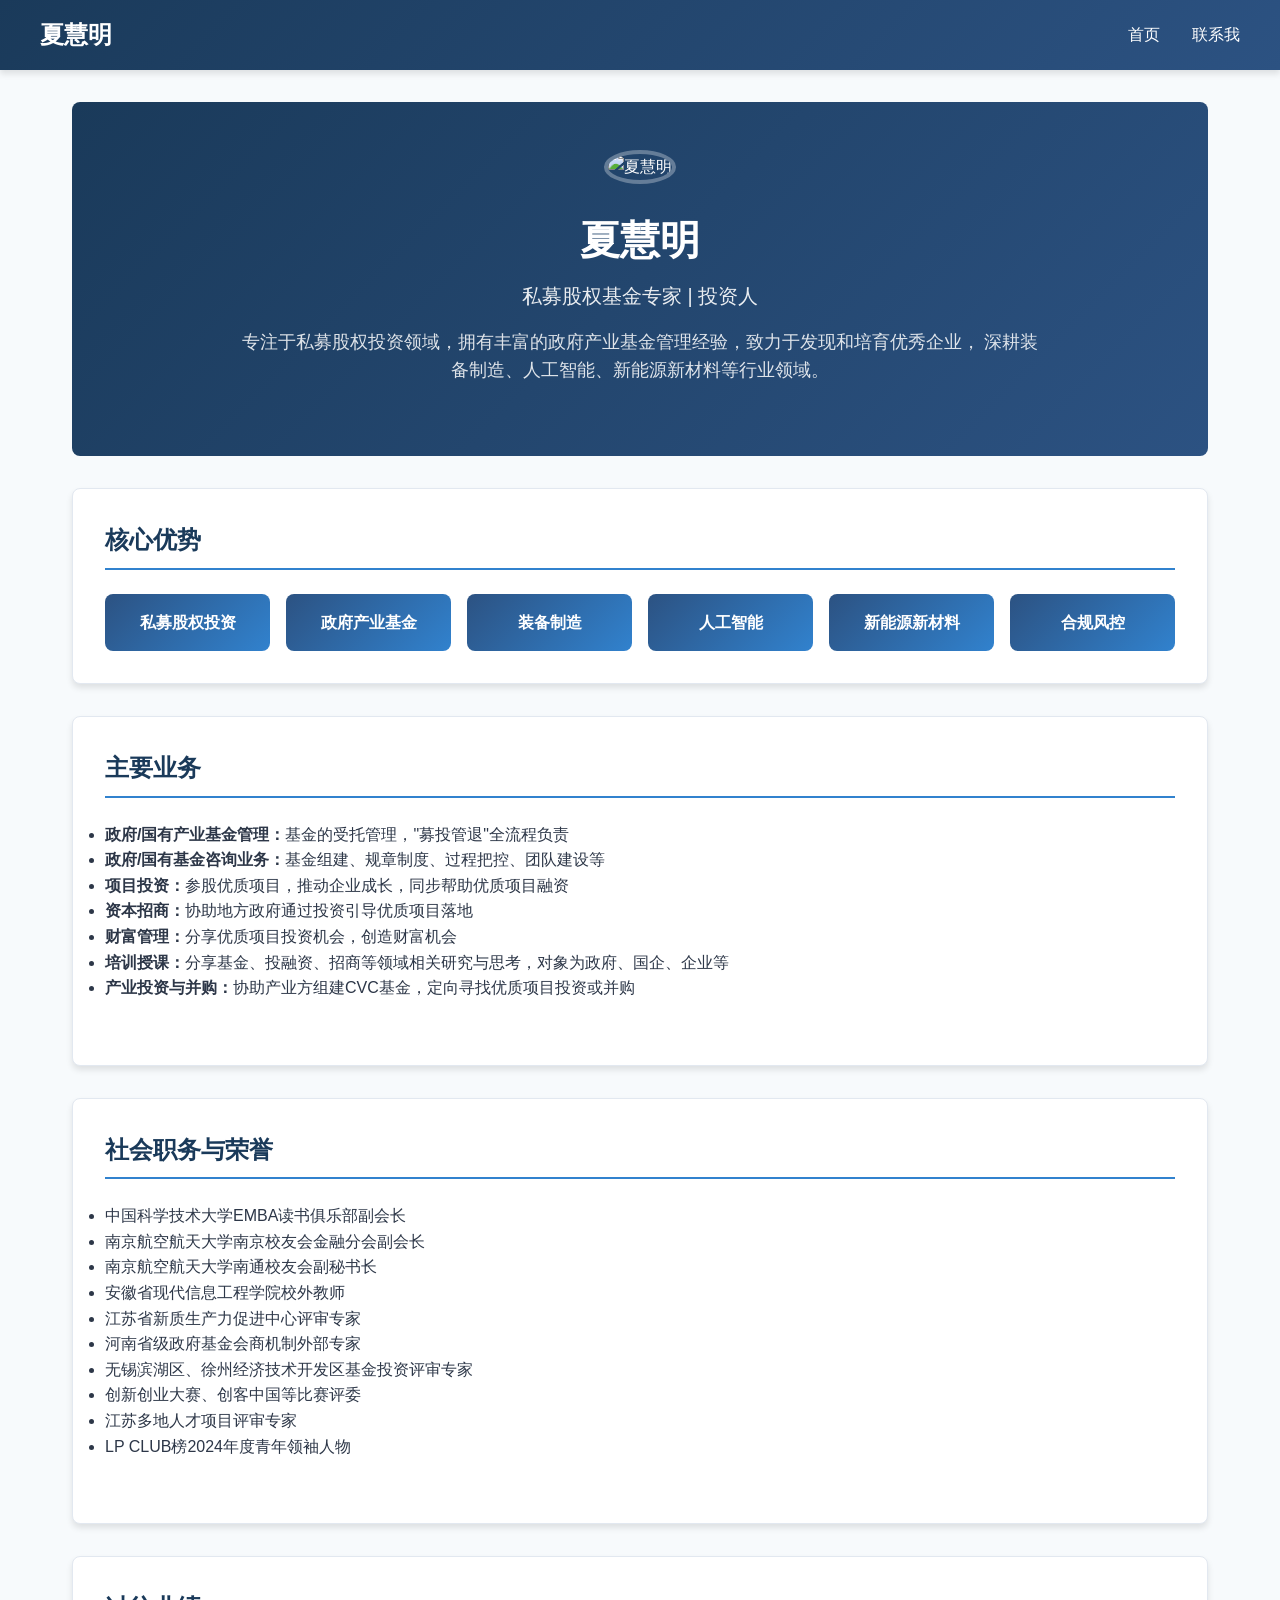
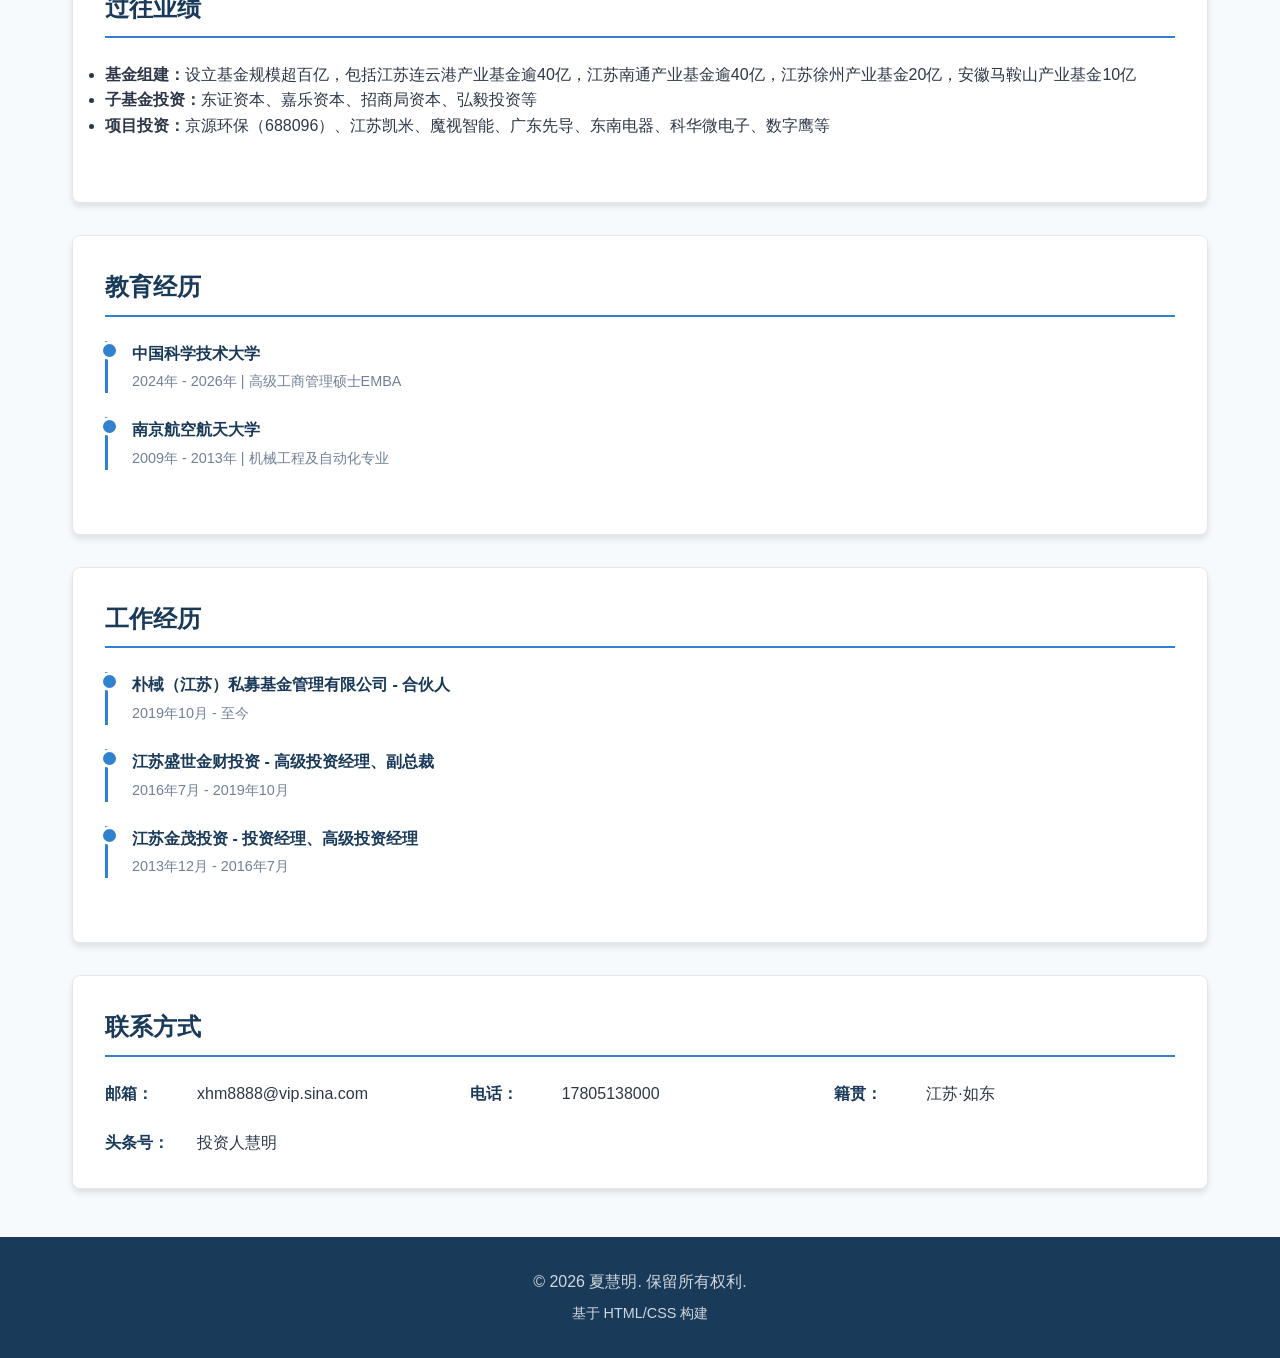
==== index.html @ 33ef111d "Add hometown to contact information" ====
<!DOCTYPE html>
<html lang="zh-CN">
<head>
    <meta charset="UTF-8">
    <meta name="viewport" content="width=device-width, initial-scale=1.0">
    <title>夏慧明 - 个人主页</title>
    <link rel="stylesheet" href="css/style.css">
</head>
<body>
    <header>
        <nav>
            <div class="logo">夏慧明</div>
            <ul>
                <li><a href="index.html">首页</a></li>
                <li><a href="#contact">联系我</a></li>
            </ul>
        </nav>
    </header>

    <main>
        <!-- 个人简介 -->
        <section class="hero">
            <img src="images/avatar.jpg" alt="夏慧明" style="width: 150px; height: 150px; border-radius: 50%; object-fit: cover; border: 4px solid rgba(255,255,255,0.3); margin-bottom: 1.5rem;">
            <h1>夏慧明</h1>
            <p class="title">私募股权基金专家 | 投资人</p>
            <p class="intro">
                专注于私募股权投资领域，拥有丰富的政府产业基金管理经验，致力于发现和培育优秀企业，
                深耕装备制造、人工智能、新能源新材料等行业领域。
            </p>
        </section>

        <!-- 核心优势 -->
        <div class="card">
            <h2>核心优势</h2>
            <div class="expertise">
                <div class="expertise-item">私募股权投资</div>
                <div class="expertise-item">政府产业基金</div>
                <div class="expertise-item">装备制造</div>
                <div class="expertise-item">人工智能</div>
                <div class="expertise-item">新能源新材料</div>
                <div class="expertise-item">合规风控</div>
            </div>
        </div>

        <!-- 主要业务 -->
        <div class="card">
            <h2>主要业务</h2>
            <div class="resume-section">
                <ul>
                    <li><strong>政府/国有产业基金管理：</strong>基金的受托管理，"募投管退"全流程负责</li>
                    <li><strong>政府/国有基金咨询业务：</strong>基金组建、规章制度、过程把控、团队建设等</li>
                    <li><strong>项目投资：</strong>参股优质项目，推动企业成长，同步帮助优质项目融资</li>
                    <li><strong>资本招商：</strong>协助地方政府通过投资引导优质项目落地</li>
                    <li><strong>财富管理：</strong>分享优质项目投资机会，创造财富机会</li>
                    <li><strong>培训授课：</strong>分享基金、投融资、招商等领域相关研究与思考，对象为政府、国企、企业等</li>
                    <li><strong>产业投资与并购：</strong>协助产业方组建CVC基金，定向寻找优质项目投资或并购</li>
                </ul>
            </div>
        </div>

        <!-- 社会职务与荣誉 -->
        <div class="card">
            <h2>社会职务与荣誉</h2>
            <div class="resume-section">
                <ul>
                    <li>中国科学技术大学EMBA读书俱乐部副会长</li>
                    <li>南京航空航天大学南京校友会金融分会副会长</li>
                    <li>南京航空航天大学南通校友会副秘书长</li>
                    <li>安徽省现代信息工程学院校外教师</li>
                    <li>江苏省新质生产力促进中心评审专家</li>
                    <li>河南省级政府基金会商机制外部专家</li>
                    <li>无锡滨湖区、徐州经济技术开发区基金投资评审专家</li>
                    <li>创新创业大赛、创客中国等比赛评委</li>
                    <li>江苏多地人才项目评审专家</li>
                    <li>LP CLUB榜2024年度青年领袖人物</li>
                </ul>
            </div>
        </div>

        <!-- 过往业绩 -->
        <div class="card">
            <h2>过往业绩</h2>
            <div class="resume-section">
                <ul>
                    <li><strong>基金组建：</strong>设立基金规模超百亿，包括江苏连云港产业基金逾40亿，江苏南通产业基金逾40亿，江苏徐州产业基金20亿，安徽马鞍山产业基金10亿</li>
                    <li><strong>子基金投资：</strong>东证资本、嘉乐资本、招商局资本、弘毅投资等</li>
                    <li><strong>项目投资：</strong>京源环保（688096）、江苏凯米、魔视智能、广东先导、东南电器、科华微电子、数字鹰等</li>
                </ul>
            </div>
        </div>

        <!-- 教育经历 -->
        <div class="card">
            <h2>教育经历</h2>
            <div class="resume-section">
                <div class="timeline-item">
                    <h4>中国科学技术大学</h4>
                    <p class="time">2024年 - 2026年 | 高级工商管理硕士EMBA</p>
                </div>
                <div class="timeline-item">
                    <h4>南京航空航天大学</h4>
                    <p class="time">2009年 - 2013年 | 机械工程及自动化专业</p>
                </div>
            </div>
        </div>

        <!-- 工作经历 -->
        <div class="card">
            <h2>工作经历</h2>
            <div class="resume-section">
                <div class="timeline-item">
                    <h4>朴棫（江苏）私募基金管理有限公司 - 合伙人</h4>
                    <p class="time">2019年10月 - 至今</p>
                </div>
                <div class="timeline-item">
                    <h4>江苏盛世金财投资 - 高级投资经理、副总裁</h4>
                    <p class="time">2016年7月 - 2019年10月</p>
                </div>
                <div class="timeline-item">
                    <h4>江苏金茂投资 - 投资经理、高级投资经理</h4>
                    <p class="time">2013年12月 - 2016年7月</p>
                </div>
            </div>
        </div>

        <!-- 联系方式 -->
        <div class="card" id="contact">
            <h2>联系方式</h2>
            <div class="contact-info">
                <div class="contact-item">
                    <strong>邮箱：</strong>
                    <span>xhm8888@vip.sina.com</span>
                </div>
                <div class="contact-item">
                    <strong>电话：</strong>
                    <span>17805138000</span>
                </div>
                <div class="contact-item">
                    <strong>籍贯：</strong>
                    <span>江苏·如东</span>
                </div>
                <div class="contact-item">
                    <strong>头条号：</strong>
                    <span>投资人慧明</span>
                </div>
            </div>
        </div>
    </main>

    <footer>
        <p>© 2026 夏慧明. 保留所有权利.</p>
        <p style="font-size: 0.9rem; margin-top: 0.5rem;">基于 HTML/CSS 构建</p>
    </footer>
</body>
</html>
---- css/style.css ----
/* 商务科技风格样式 */

:root {
    --primary-color: #1a3a5a; /* 深蓝色 - 商务感 */
    --secondary-color: #2c5282; /* 中蓝色 */
    --accent-color: #3182ce; /* 亮蓝色 - 科技感 */
    --bg-color: #f7fafc; /* 浅灰背景 */
    --white: #ffffff;
    --text-dark: #2d3748;
    --text-light: #718096;
    --border-color: #e2e8f0;
    --shadow: 0 4px 6px rgba(0, 0, 0, 0.1);
}

* {
    margin: 0;
    padding: 0;
    box-sizing: border-box;
}

body {
    font-family: -apple-system, BlinkMacSystemFont, 'Segoe UI', Roboto, 'Helvetica Neue', Arial, sans-serif;
    line-height: 1.6;
    color: var(--text-dark);
    background-color: var(--bg-color);
}

a {
    color: var(--accent-color);
    text-decoration: none;
    transition: color 0.3s;
}

a:hover {
    color: var(--primary-color);
}

/* 导航栏 */
header {
    background: linear-gradient(135deg, var(--primary-color), var(--secondary-color));
    color: var(--white);
    padding: 1rem 2rem;
    position: sticky;
    top: 0;
    z-index: 1000;
    box-shadow: var(--shadow);
}

nav {
    max-width: 1200px;
    margin: 0 auto;
    display: flex;
    justify-content: space-between;
    align-items: center;
}

.logo {
    font-size: 1.5rem;
    font-weight: bold;
}

nav ul {
    display: flex;
    list-style: none;
    gap: 2rem;
}

nav a {
    color: var(--white);
    font-weight: 500;
}

nav a:hover {
    color: #e2e8f0;
}

/* 主内容区域 */
main {
    max-width: 1200px;
    margin: 2rem auto;
    padding: 0 2rem;
}

/* 卡片样式 */
.card {
    background: var(--white);
    border-radius: 8px;
    padding: 2rem;
    margin-bottom: 2rem;
    box-shadow: var(--shadow);
    border: 1px solid var(--border-color);
}

.card h2 {
    color: var(--primary-color);
    margin-bottom: 1.5rem;
    padding-bottom: 0.5rem;
    border-bottom: 2px solid var(--accent-color);
}

/* 首页个人简介 */
.hero {
    text-align: center;
    padding: 3rem 2rem;
    background: linear-gradient(135deg, var(--primary-color), var(--secondary-color));
    color: var(--white);
    border-radius: 8px;
    margin-bottom: 2rem;
}

.hero h1 {
    font-size: 2.5rem;
    margin-bottom: 0.5rem;
}

.hero .title {
    font-size: 1.25rem;
    margin-bottom: 1rem;
    opacity: 0.9;
}

.hero .intro {
    font-size: 1.1rem;
    max-width: 800px;
    margin: 0 auto 1.5rem;
    opacity: 0.85;
}

/* 快速导航 */
.quick-nav {
    display: grid;
    grid-template-columns: repeat(auto-fit, minmax(200px, 1fr));
    gap: 1rem;
    margin-bottom: 2rem;
}

.quick-nav a {
    background: var(--white);
    padding: 1.5rem;
    text-align: center;
    border-radius: 8px;
    font-weight: bold;
    color: var(--primary-color);
    box-shadow: var(--shadow);
    transition: transform 0.3s, box-shadow 0.3s;
}

.quick-nav a:hover {
    transform: translateY(-2px);
    box-shadow: 0 6px 12px rgba(0, 0, 0, 0.15);
}

/* 简历部分 */
.resume-section {
    margin-bottom: 2rem;
}

.resume-section h3 {
    color: var(--secondary-color);
    margin-bottom: 1rem;
    font-size: 1.3rem;
}

.timeline-item {
    padding-left: 1.5rem;
    border-left: 3px solid var(--accent-color);
    margin-bottom: 1.5rem;
    position: relative;
}

.timeline-item::before {
    content: '';
    position: absolute;
    left: -8px;
    top: 0;
    width: 13px;
    height: 13px;
    background: var(--accent-color);
    border-radius: 50%;
    border: 3px solid var(--white);
}

.timeline-item h4 {
    color: var(--primary-color);
    margin-bottom: 0.25rem;
}

.timeline-item .time {
    color: var(--text-light);
    font-size: 0.9rem;
    margin-bottom: 0.5rem;
}

/* 擅长领域 */
.expertise {
    display: grid;
    grid-template-columns: repeat(auto-fit, minmax(150px, 1fr));
    gap: 1rem;
}

.expertise-item {
    background: linear-gradient(135deg, var(--secondary-color), var(--accent-color));
    color: var(--white);
    padding: 1rem;
    text-align: center;
    border-radius: 8px;
    font-weight: bold;
}

/* 联系方式 */
.contact-info {
    display: grid;
    grid-template-columns: repeat(auto-fit, minmax(250px, 1fr));
    gap: 1.5rem;
}

.contact-item {
    display: flex;
    align-items: center;
    gap: 0.75rem;
}

.contact-item strong {
    min-width: 80px;
    color: var(--primary-color);
}

/* 文章列表 */
.article-list {
    display: flex;
    flex-direction: column;
    gap: 1.5rem;
}

.article-item {
    background: var(--white);
    border-radius: 8px;
    padding: 1.5rem;
    box-shadow: var(--shadow);
    transition: transform 0.3s;
    cursor: pointer;
}

.article-item:hover {
    transform: translateX(5px);
}

.article-item h3 {
    color: var(--primary-color);
    margin-bottom: 0.5rem;
}

.article-item .meta {
    color: var(--text-light);
    font-size: 0.9rem;
    margin-bottom: 0.75rem;
}

.article-item .excerpt {
    color: var(--text-dark);
    line-height: 1.7;
}

/* 标签 */
.tags {
    display: flex;
    gap: 0.5rem;
    flex-wrap: wrap;
    margin-top: 1rem;
}

.tag {
    background: var(--bg-color);
    color: var(--secondary-color);
    padding: 0.25rem 0.75rem;
    border-radius: 20px;
    font-size: 0.85rem;
    font-weight: 500;
}

/* 页脚 */
footer {
    background: var(--primary-color);
    color: var(--white);
    text-align: center;
    padding: 2rem;
    margin-top: 3rem;
}

footer p {
    opacity: 0.8;
}

/* 响应式设计 */
@media (max-width: 768px) {
    header {
        padding: 1rem;
    }

    nav {
        flex-direction: column;
        gap: 1rem;
    }

    nav ul {
        gap: 1rem;
        font-size: 0.9rem;
    }

    .logo {
        font-size: 1.3rem;
    }

    main {
        padding: 0 1rem;
        margin: 1rem auto;
    }

    .hero {
        padding: 2rem 1rem;
    }

    .hero h1 {
        font-size: 1.8rem;
    }

    .hero .title {
        font-size: 1.1rem;
    }

    .hero .intro {
        font-size: 1rem;
    }

    .card {
        padding: 1.5rem 1rem;
    }

    .expertise {
        grid-template-columns: repeat(2, 1fr);
    }

    .expertise-item {
        font-size: 0.9rem;
        padding: 0.75rem 0.5rem;
    }

    .contact-info {
        grid-template-columns: 1fr;
    }

    .timeline-item {
        padding-left: 1rem;
    }
}

@media (max-width: 480px) {
    .expertise {
        grid-template-columns: 1fr;
    }

    .hero h1 {
        font-size: 1.5rem;
    }

    nav ul {
        gap: 0.75rem;
        font-size: 0.85rem;
    }
}
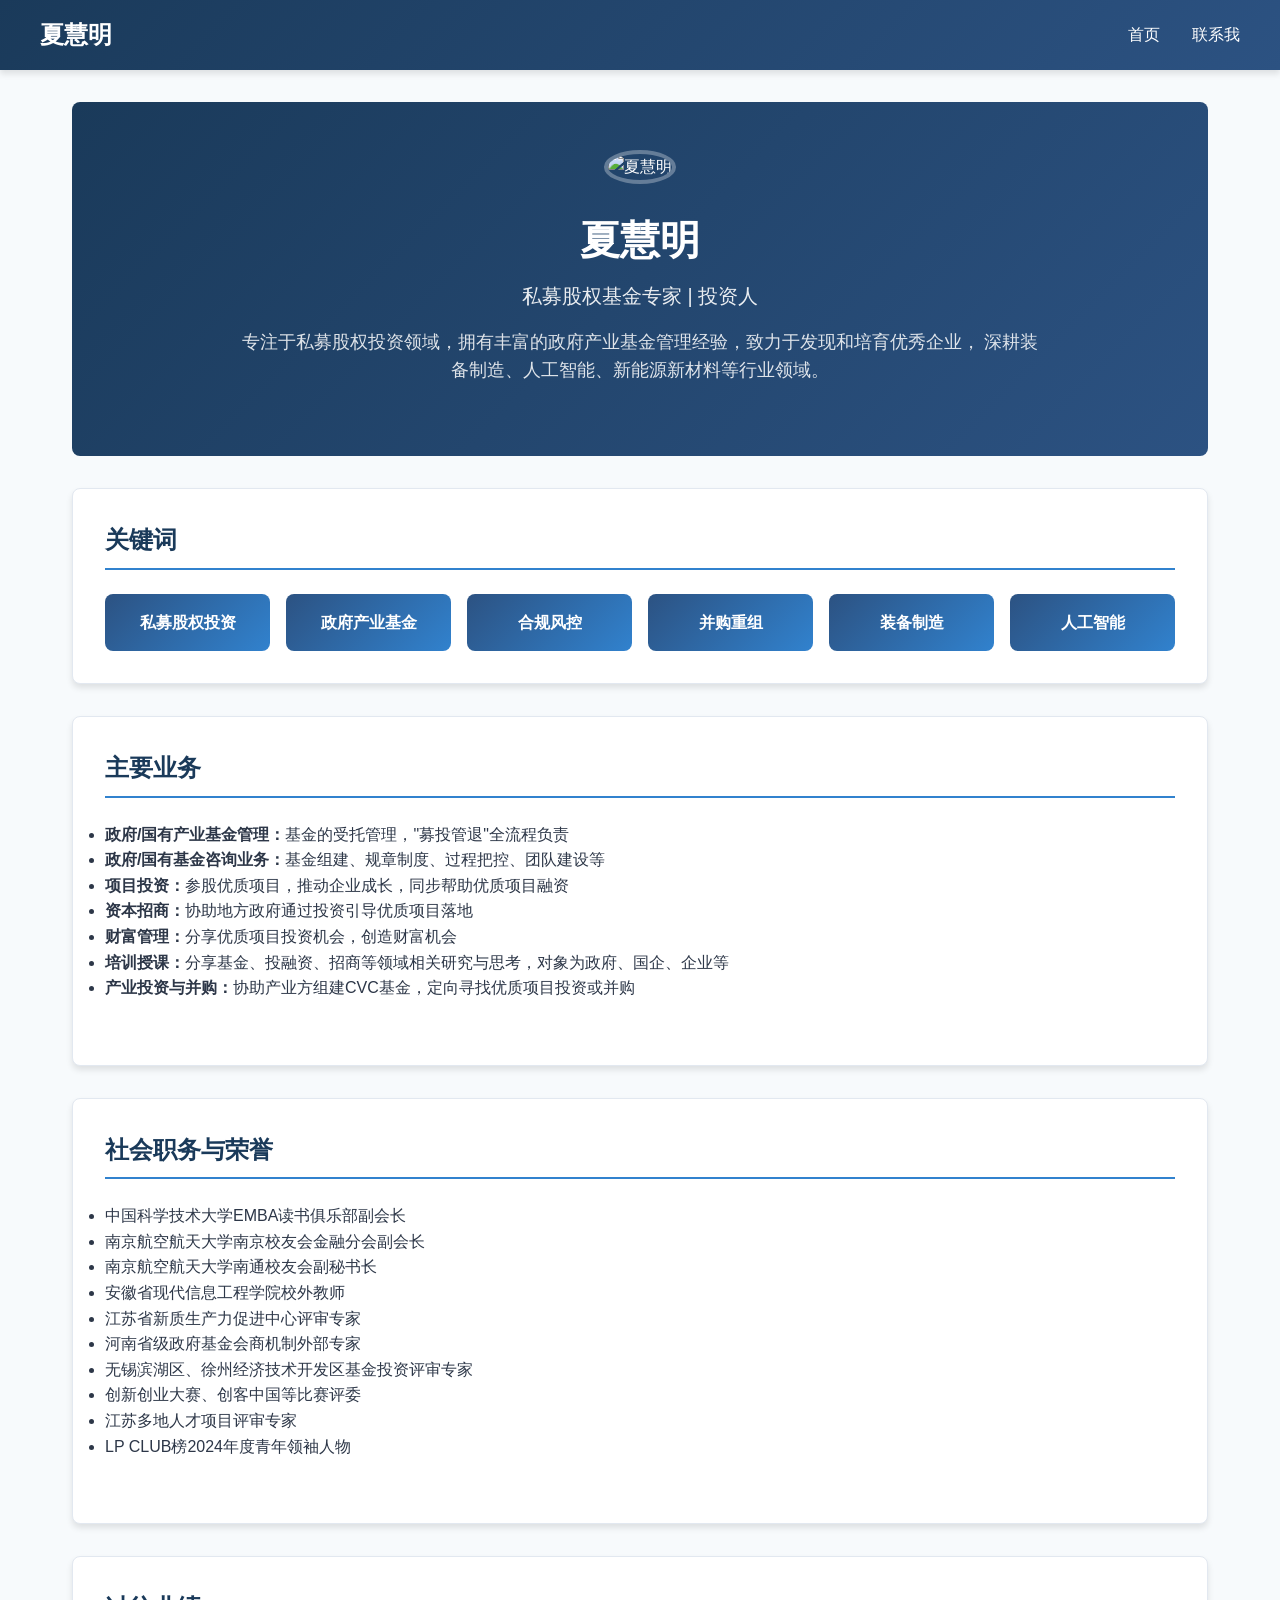
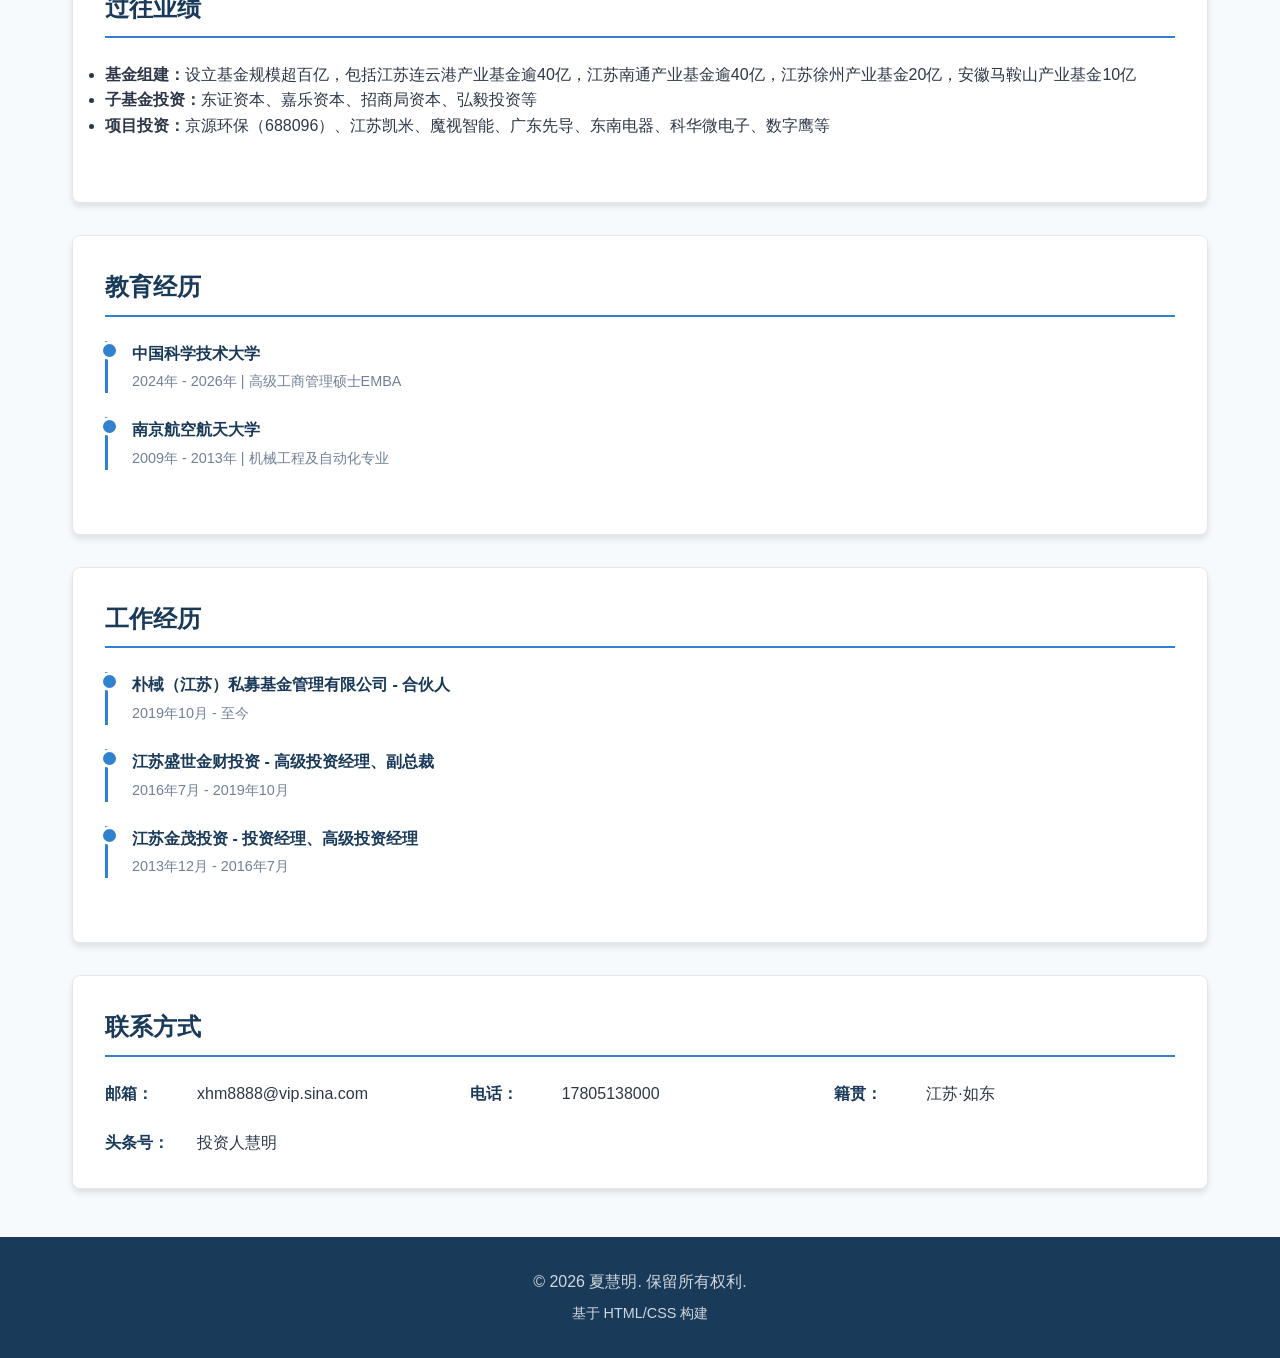
==== commit f05f3974: "Update: change core advantages to keywords, update content" ====
--- a/index.html
+++ b/index.html
@@ -29,16 +29,16 @@
             </p>
         </section>
 
-        <!-- 核心优势 -->
+        <!-- 关键词 -->
         <div class="card">
-            <h2>核心优势</h2>
+            <h2>关键词</h2>
             <div class="expertise">
                 <div class="expertise-item">私募股权投资</div>
                 <div class="expertise-item">政府产业基金</div>
+                <div class="expertise-item">合规风控</div>
+                <div class="expertise-item">并购重组</div>
                 <div class="expertise-item">装备制造</div>
                 <div class="expertise-item">人工智能</div>
-                <div class="expertise-item">新能源新材料</div>
-                <div class="expertise-item">合规风控</div>
             </div>
         </div>
 
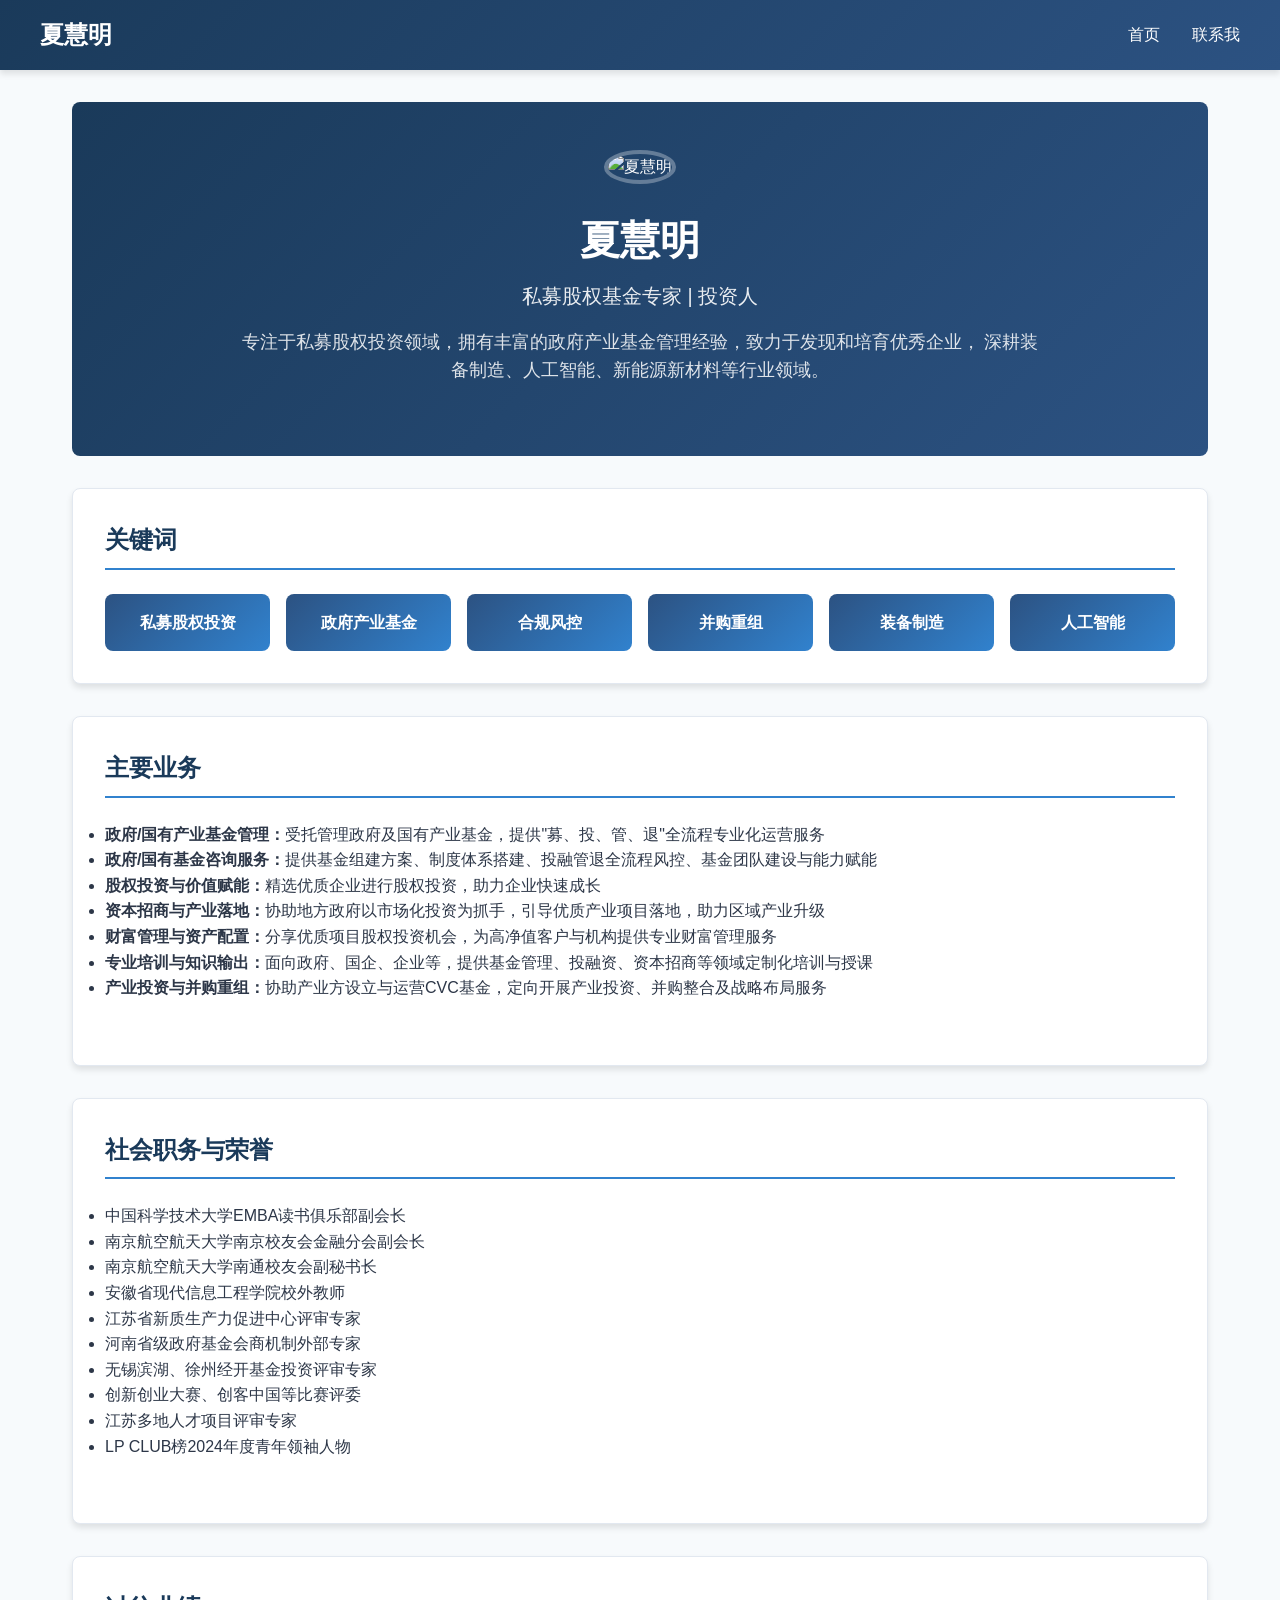
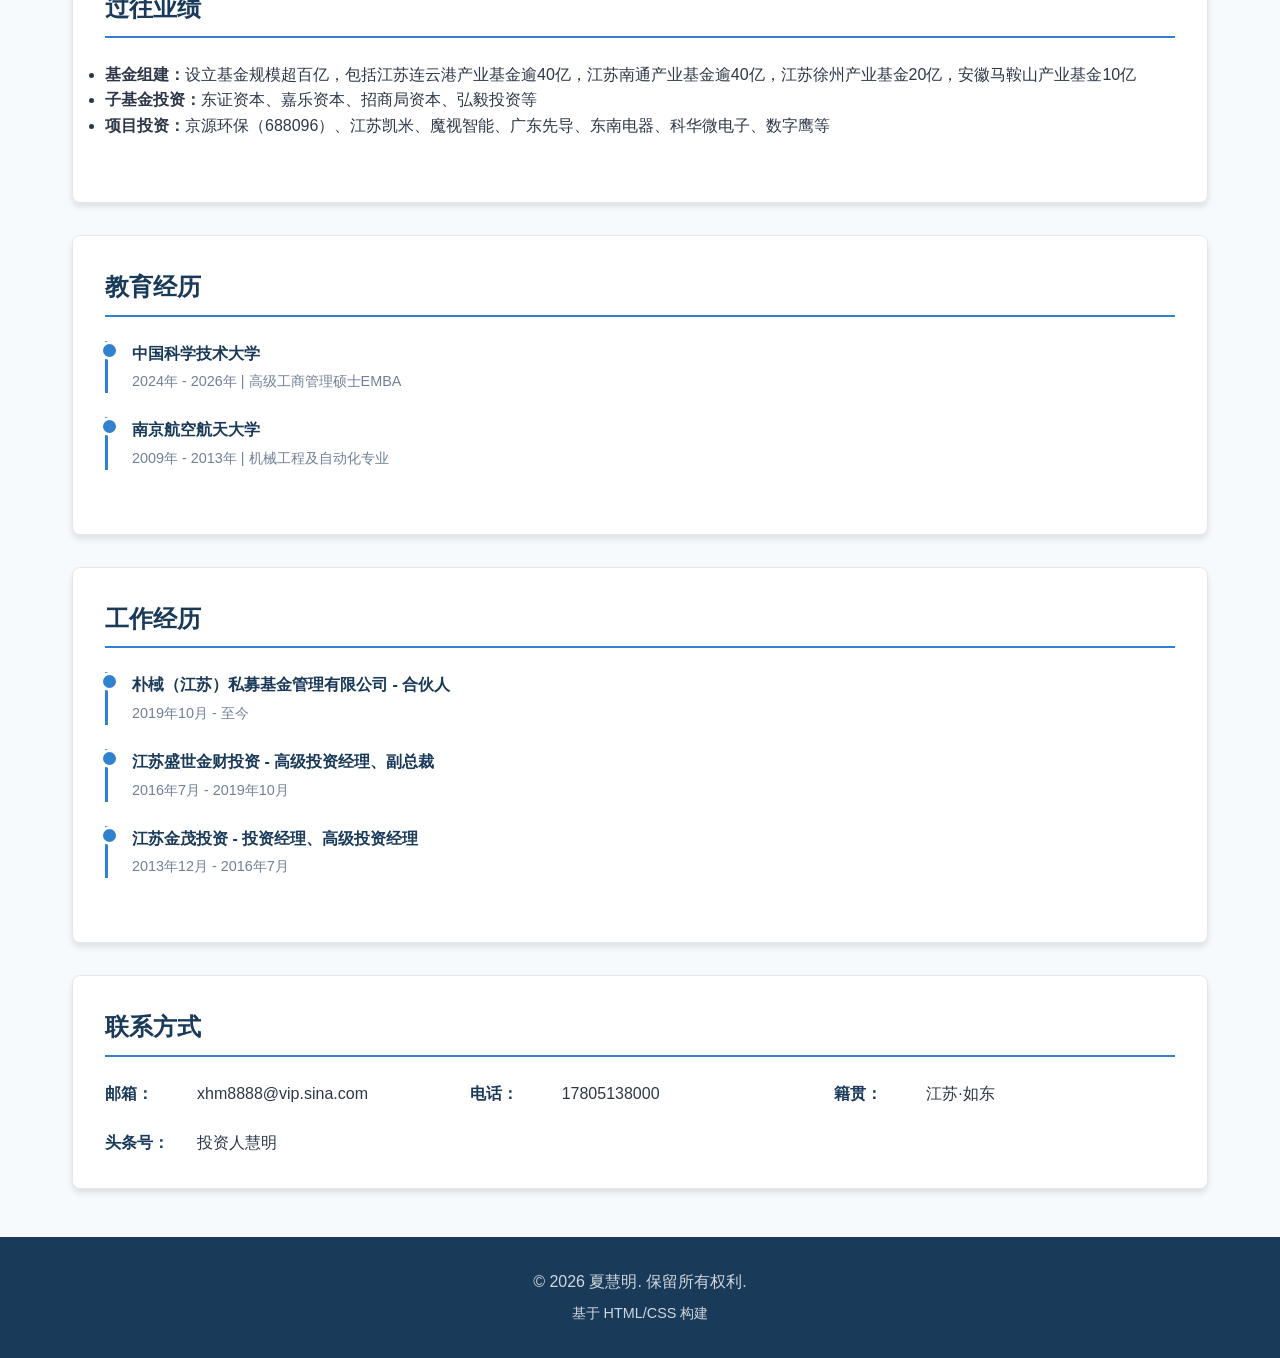
==== commit 17ad8e54: "Update business services and social titles" ====
--- a/index.html
+++ b/index.html
@@ -47,13 +47,13 @@
             <h2>主要业务</h2>
             <div class="resume-section">
                 <ul>
-                    <li><strong>政府/国有产业基金管理：</strong>基金的受托管理，"募投管退"全流程负责</li>
-                    <li><strong>政府/国有基金咨询业务：</strong>基金组建、规章制度、过程把控、团队建设等</li>
-                    <li><strong>项目投资：</strong>参股优质项目，推动企业成长，同步帮助优质项目融资</li>
-                    <li><strong>资本招商：</strong>协助地方政府通过投资引导优质项目落地</li>
-                    <li><strong>财富管理：</strong>分享优质项目投资机会，创造财富机会</li>
-                    <li><strong>培训授课：</strong>分享基金、投融资、招商等领域相关研究与思考，对象为政府、国企、企业等</li>
-                    <li><strong>产业投资与并购：</strong>协助产业方组建CVC基金，定向寻找优质项目投资或并购</li>
+                    <li><strong>政府/国有产业基金管理：</strong>受托管理政府及国有产业基金，提供"募、投、管、退"全流程专业化运营服务</li>
+                    <li><strong>政府/国有基金咨询服务：</strong>提供基金组建方案、制度体系搭建、投融管退全流程风控、基金团队建设与能力赋能</li>
+                    <li><strong>股权投资与价值赋能：</strong>精选优质企业进行股权投资，助力企业快速成长</li>
+                    <li><strong>资本招商与产业落地：</strong>协助地方政府以市场化投资为抓手，引导优质产业项目落地，助力区域产业升级</li>
+                    <li><strong>财富管理与资产配置：</strong>分享优质项目股权投资机会，为高净值客户与机构提供专业财富管理服务</li>
+                    <li><strong>专业培训与知识输出：</strong>面向政府、国企、企业等，提供基金管理、投融资、资本招商等领域定制化培训与授课</li>
+                    <li><strong>产业投资与并购重组：</strong>协助产业方设立与运营CVC基金，定向开展产业投资、并购整合及战略布局服务</li>
                 </ul>
             </div>
         </div>
@@ -69,7 +69,7 @@
                     <li>安徽省现代信息工程学院校外教师</li>
                     <li>江苏省新质生产力促进中心评审专家</li>
                     <li>河南省级政府基金会商机制外部专家</li>
-                    <li>无锡滨湖区、徐州经济技术开发区基金投资评审专家</li>
+                    <li>无锡滨湖、徐州经开基金投资评审专家</li>
                     <li>创新创业大赛、创客中国等比赛评委</li>
                     <li>江苏多地人才项目评审专家</li>
                     <li>LP CLUB榜2024年度青年领袖人物</li>
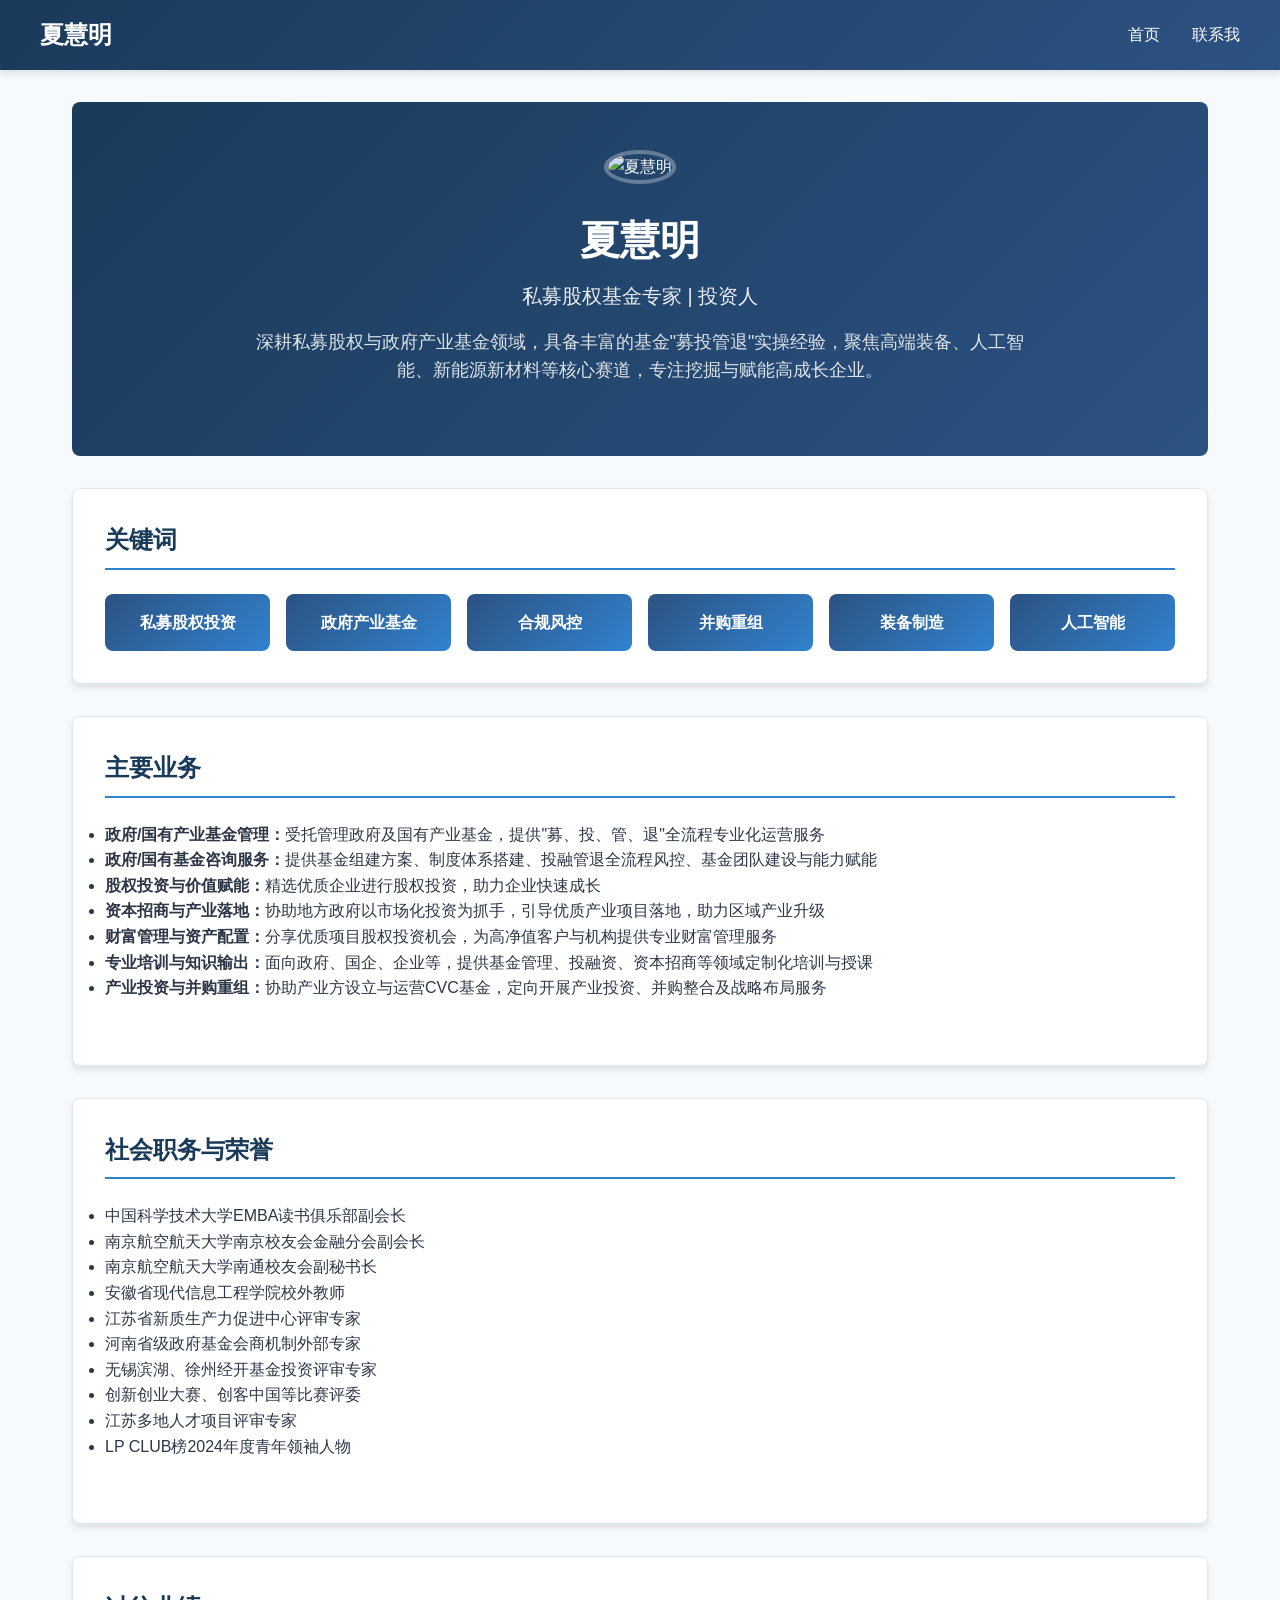
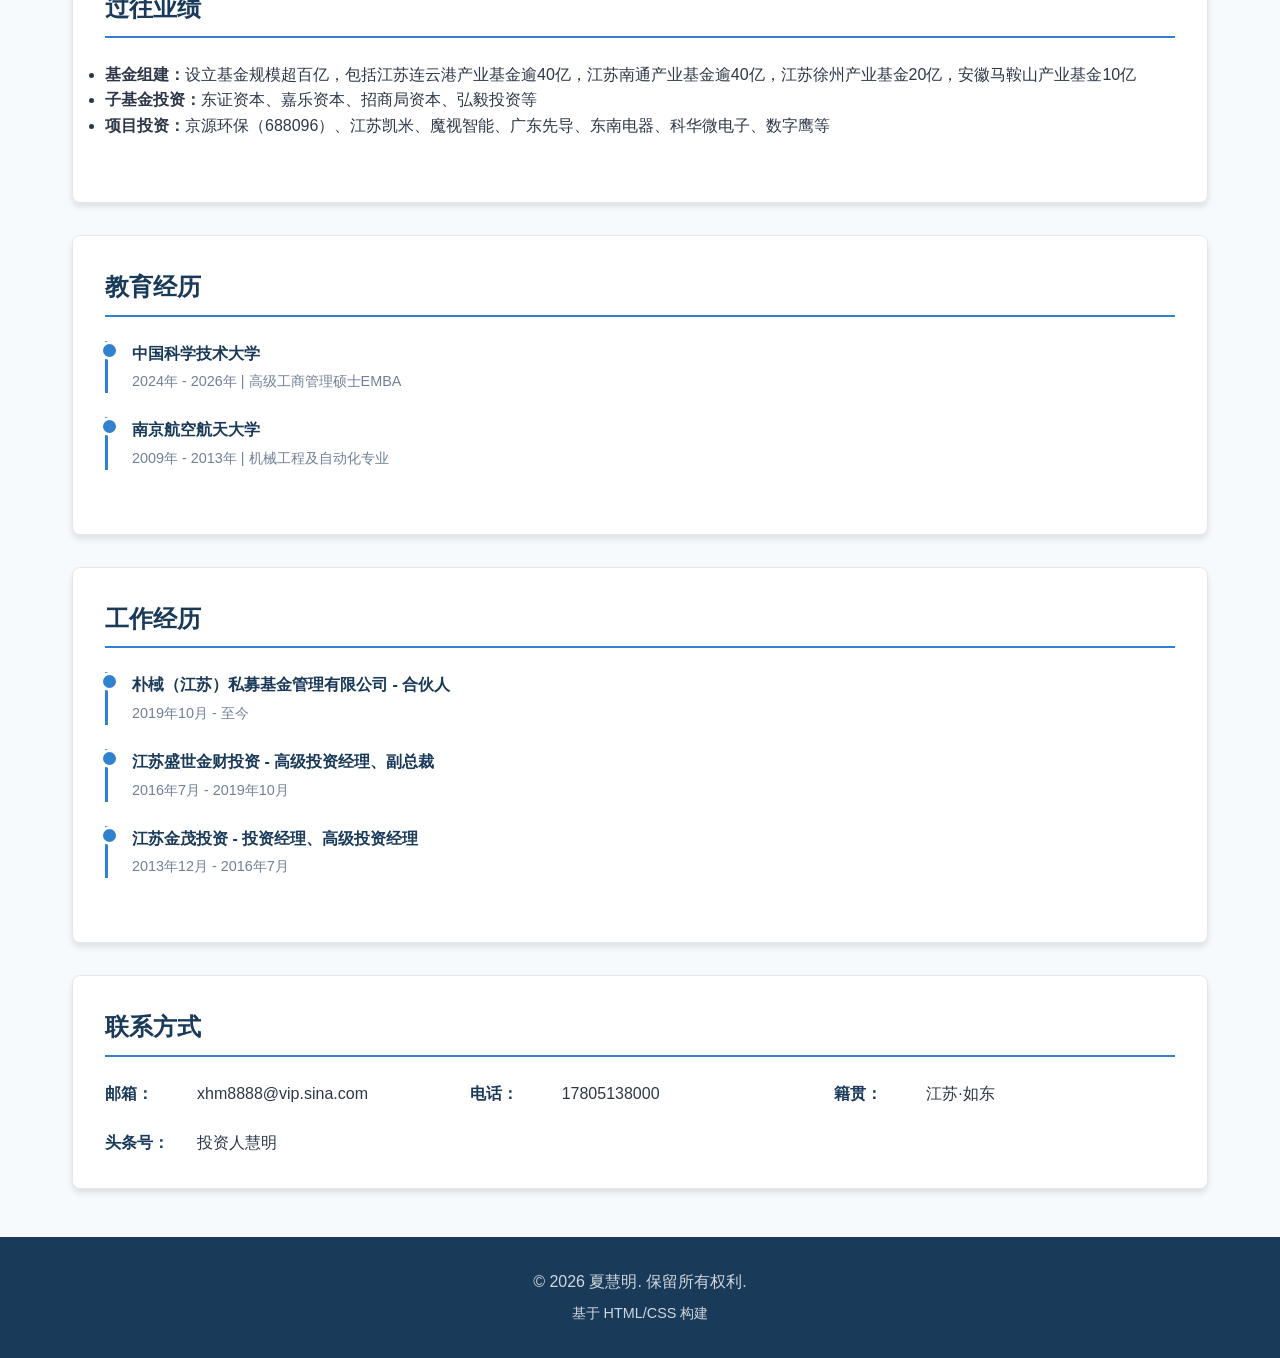
==== commit 8df44cdd: "Update personal introduction" ====
--- a/index.html
+++ b/index.html
@@ -24,8 +24,7 @@
             <h1>夏慧明</h1>
             <p class="title">私募股权基金专家 | 投资人</p>
             <p class="intro">
-                专注于私募股权投资领域，拥有丰富的政府产业基金管理经验，致力于发现和培育优秀企业，
-                深耕装备制造、人工智能、新能源新材料等行业领域。
+                深耕私募股权与政府产业基金领域，具备丰富的基金"募投管退"实操经验，聚焦高端装备、人工智能、新能源新材料等核心赛道，专注挖掘与赋能高成长企业。
             </p>
         </section>
 
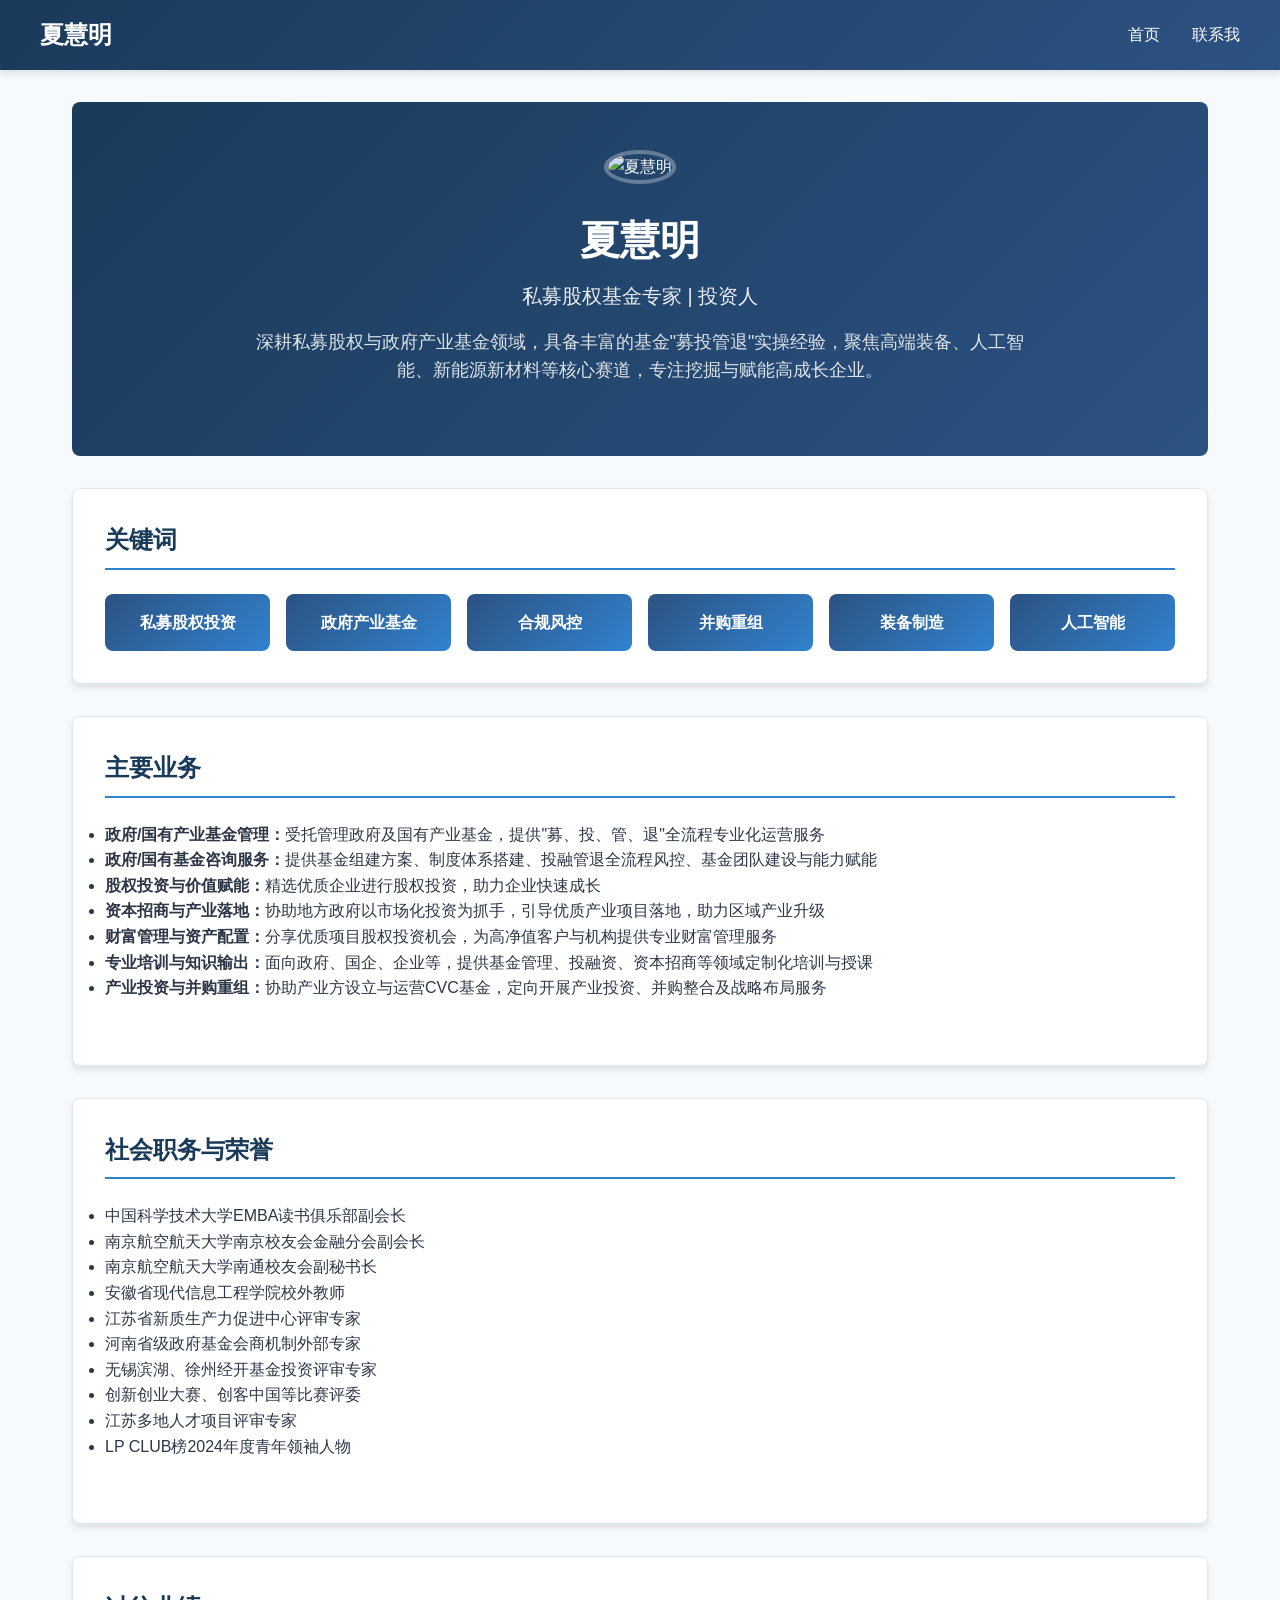
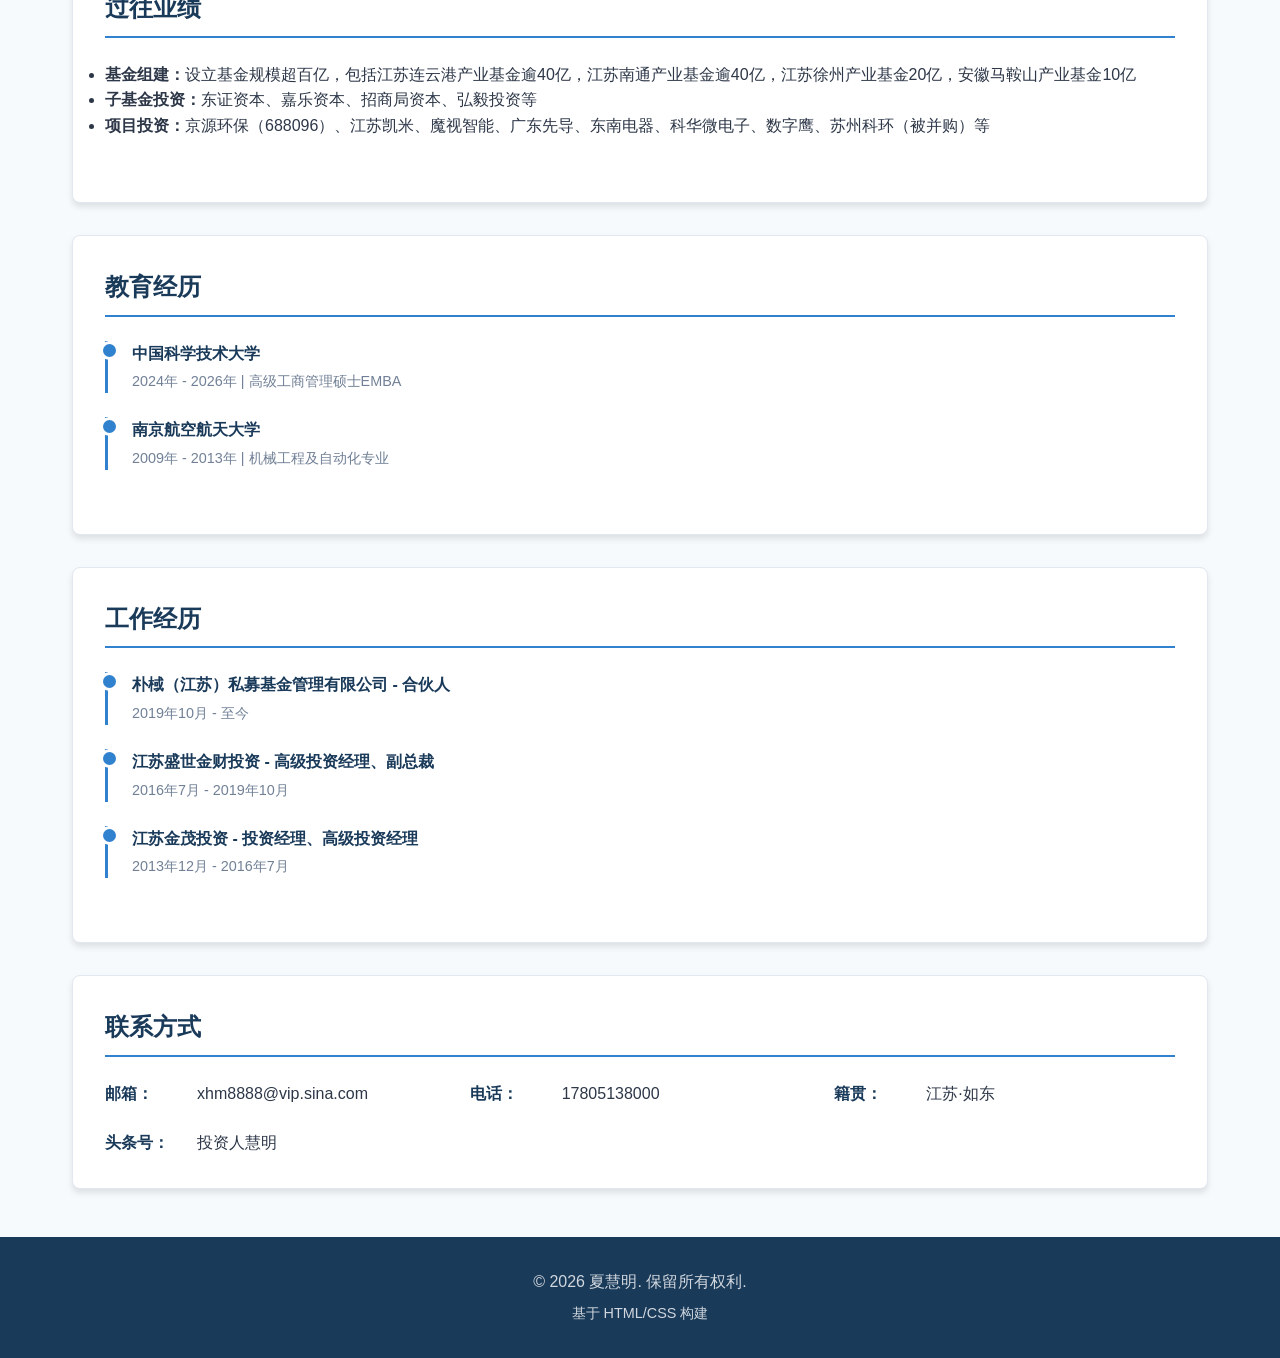
==== commit 92bf8e62: "Add project to investment portfolio" ====
--- a/index.html
+++ b/index.html
@@ -83,7 +83,7 @@
                 <ul>
                     <li><strong>基金组建：</strong>设立基金规模超百亿，包括江苏连云港产业基金逾40亿，江苏南通产业基金逾40亿，江苏徐州产业基金20亿，安徽马鞍山产业基金10亿</li>
                     <li><strong>子基金投资：</strong>东证资本、嘉乐资本、招商局资本、弘毅投资等</li>
-                    <li><strong>项目投资：</strong>京源环保（688096）、江苏凯米、魔视智能、广东先导、东南电器、科华微电子、数字鹰等</li>
+                    <li><strong>项目投资：</strong>京源环保（688096）、江苏凯米、魔视智能、广东先导、东南电器、科华微电子、数字鹰、苏州科环（被并购）等</li>
                 </ul>
             </div>
         </div>
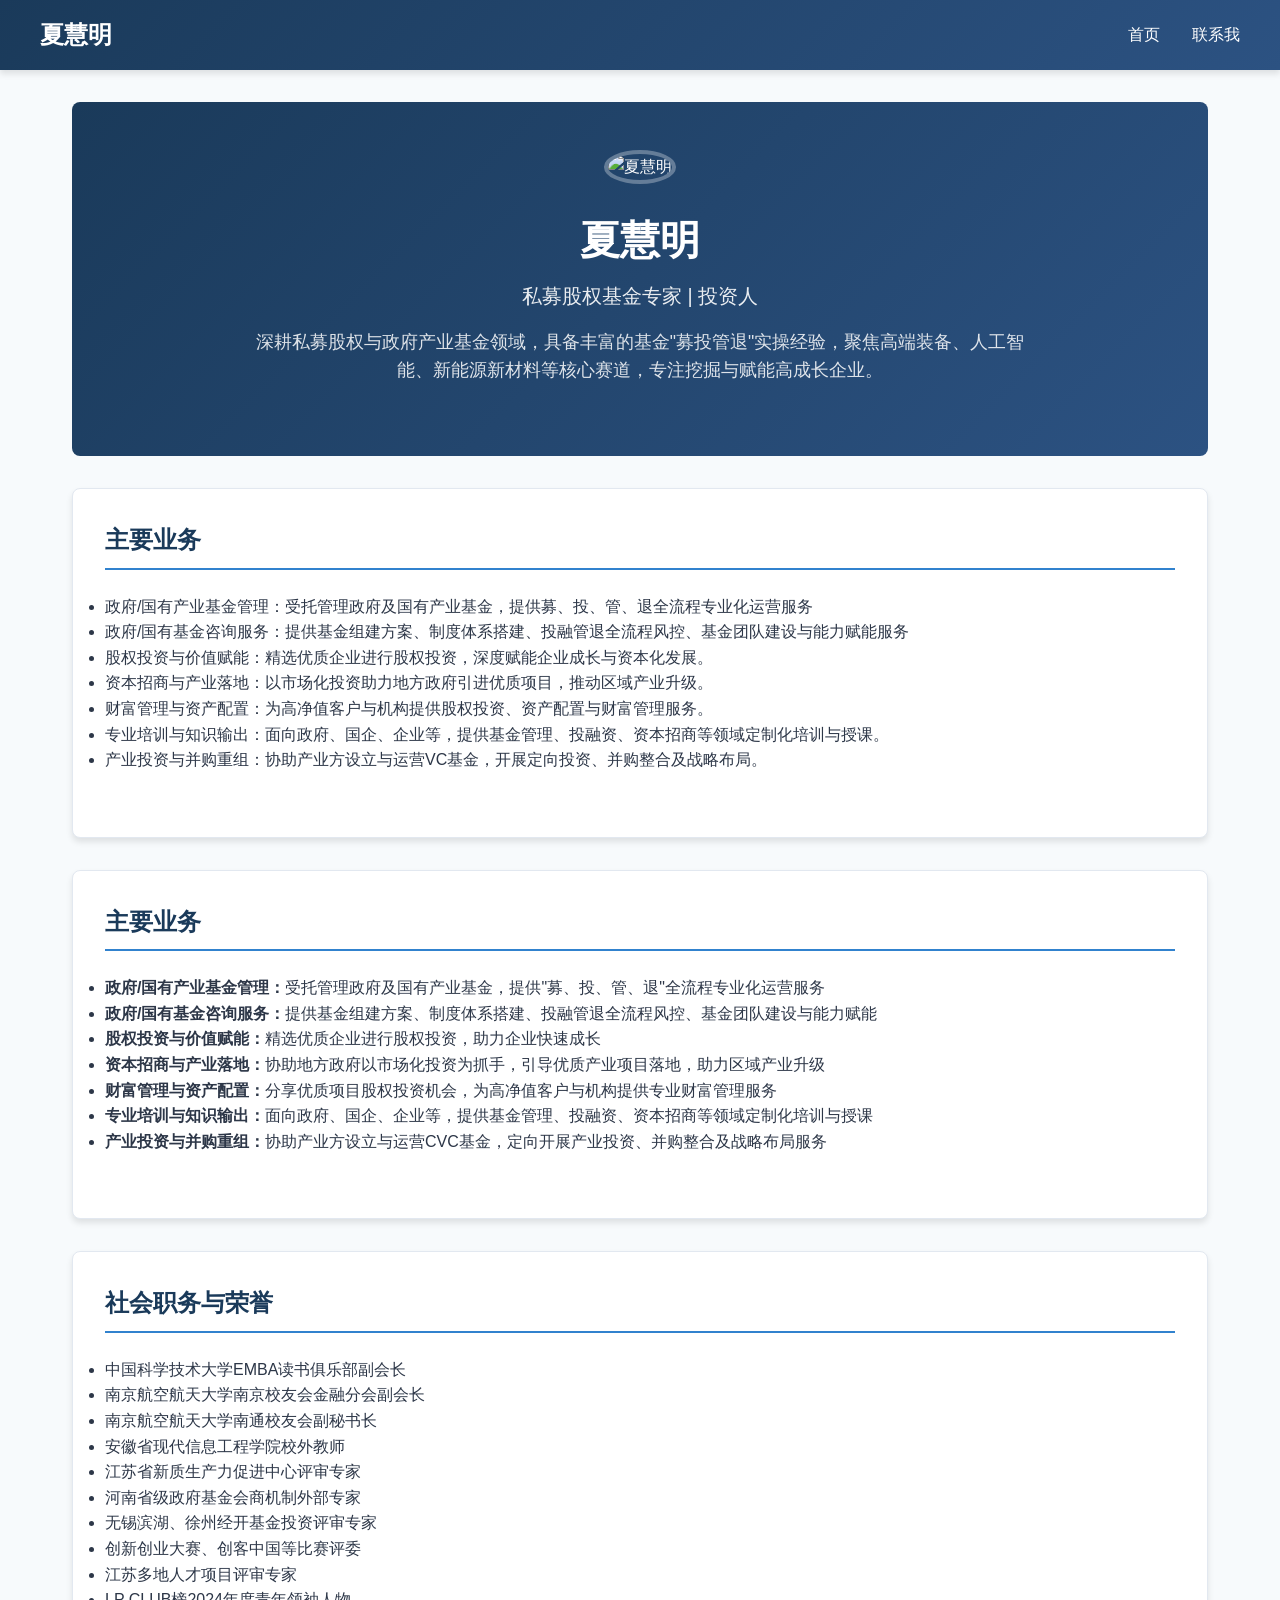
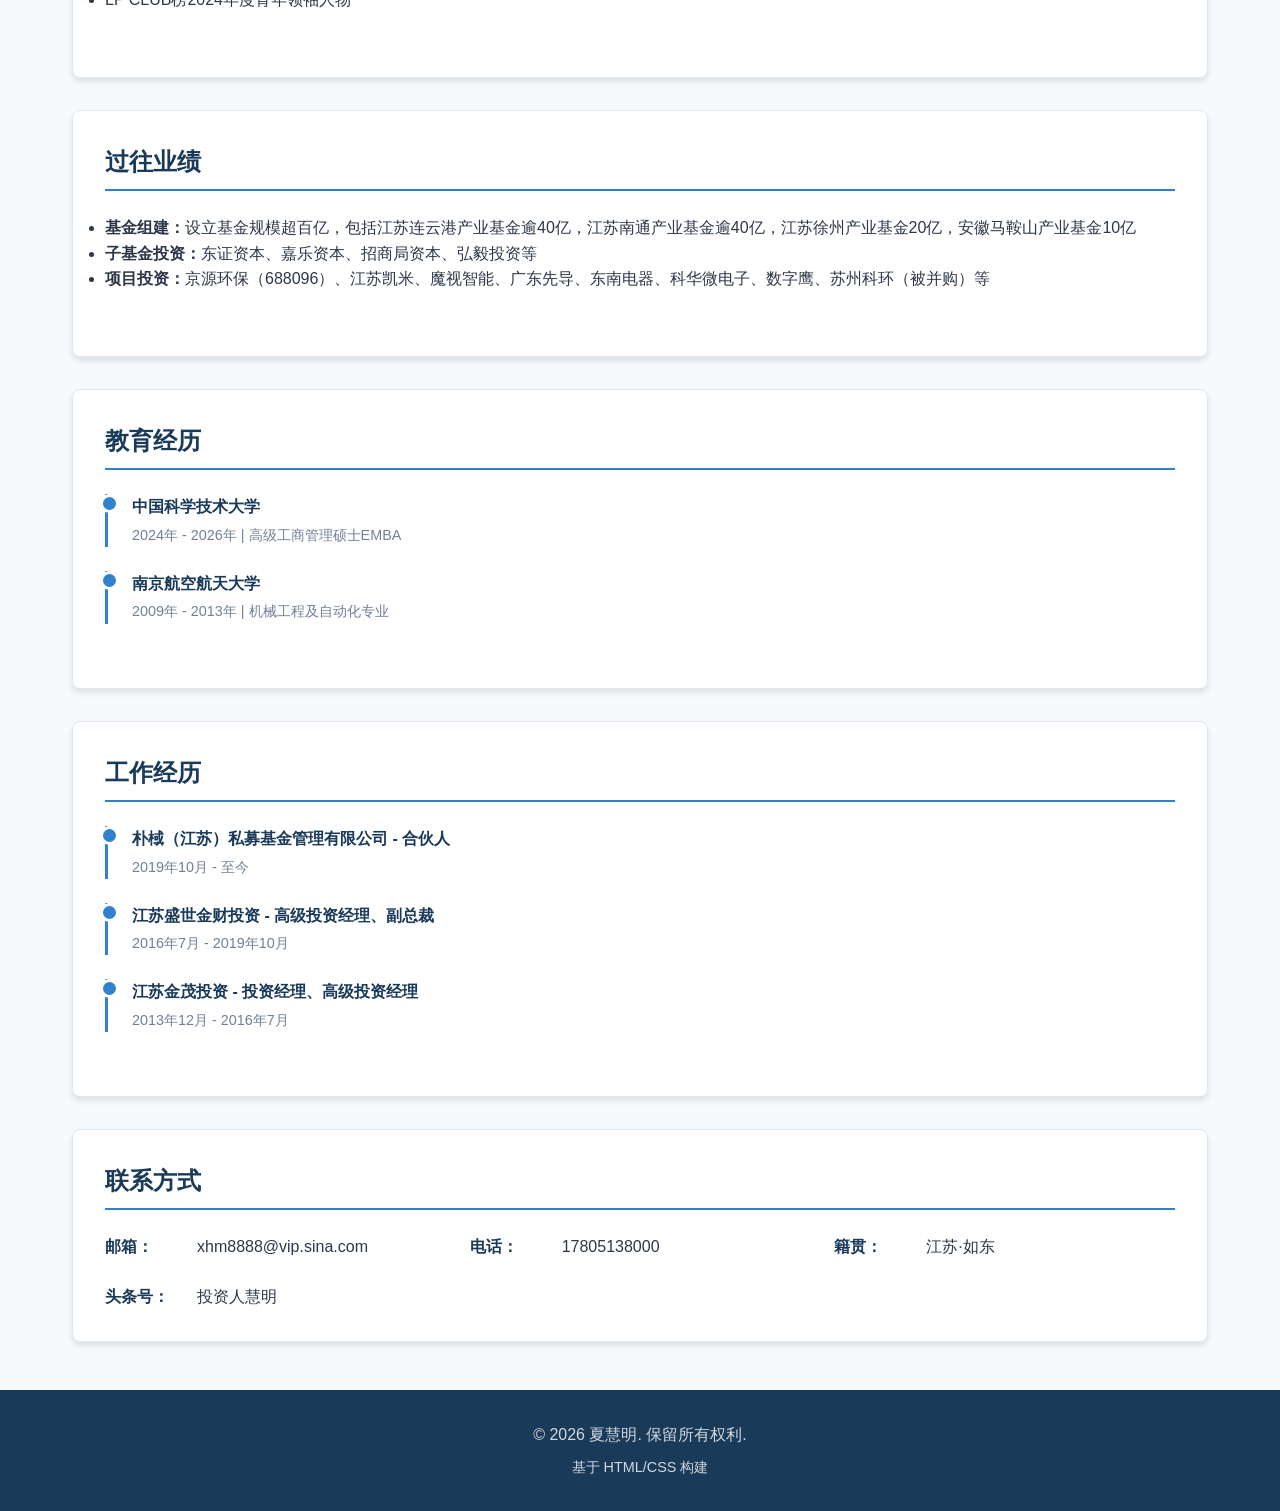
==== commit e3736cdb: "内容调整完成: 专业定位优化, 增加固定栏目和发布计划" ====
--- a/index.html
+++ b/index.html
@@ -28,16 +28,19 @@
             </p>
         </section>
 
-        <!-- 关键词 -->
+        <!-- 主要业务 -->
         <div class="card">
-            <h2>关键词</h2>
-            <div class="expertise">
-                <div class="expertise-item">私募股权投资</div>
-                <div class="expertise-item">政府产业基金</div>
-                <div class="expertise-item">合规风控</div>
-                <div class="expertise-item">并购重组</div>
-                <div class="expertise-item">装备制造</div>
-                <div class="expertise-item">人工智能</div>
+            <h2>主要业务</h2>
+            <div class="resume-section">
+                <ul>
+                    <li>政府/国有产业基金管理：受托管理政府及国有产业基金，提供募、投、管、退全流程专业化运营服务</li>
+                    <li>政府/国有基金咨询服务：提供基金组建方案、制度体系搭建、投融管退全流程风控、基金团队建设与能力赋能服务</li>
+                    <li>股权投资与价值赋能：精选优质企业进行股权投资，深度赋能企业成长与资本化发展。</li>
+                    <li>资本招商与产业落地：以市场化投资助力地方政府引进优质项目，推动区域产业升级。</li>
+                    <li>财富管理与资产配置：为高净值客户与机构提供股权投资、资产配置与财富管理服务。</li>
+                    <li>专业培训与知识输出：面向政府、国企、企业等，提供基金管理、投融资、资本招商等领域定制化培训与授课。</li>
+                    <li>产业投资与并购重组：协助产业方设立与运营VC基金，开展定向投资、并购整合及战略布局。</li>
+                </ul>
             </div>
         </div>
 
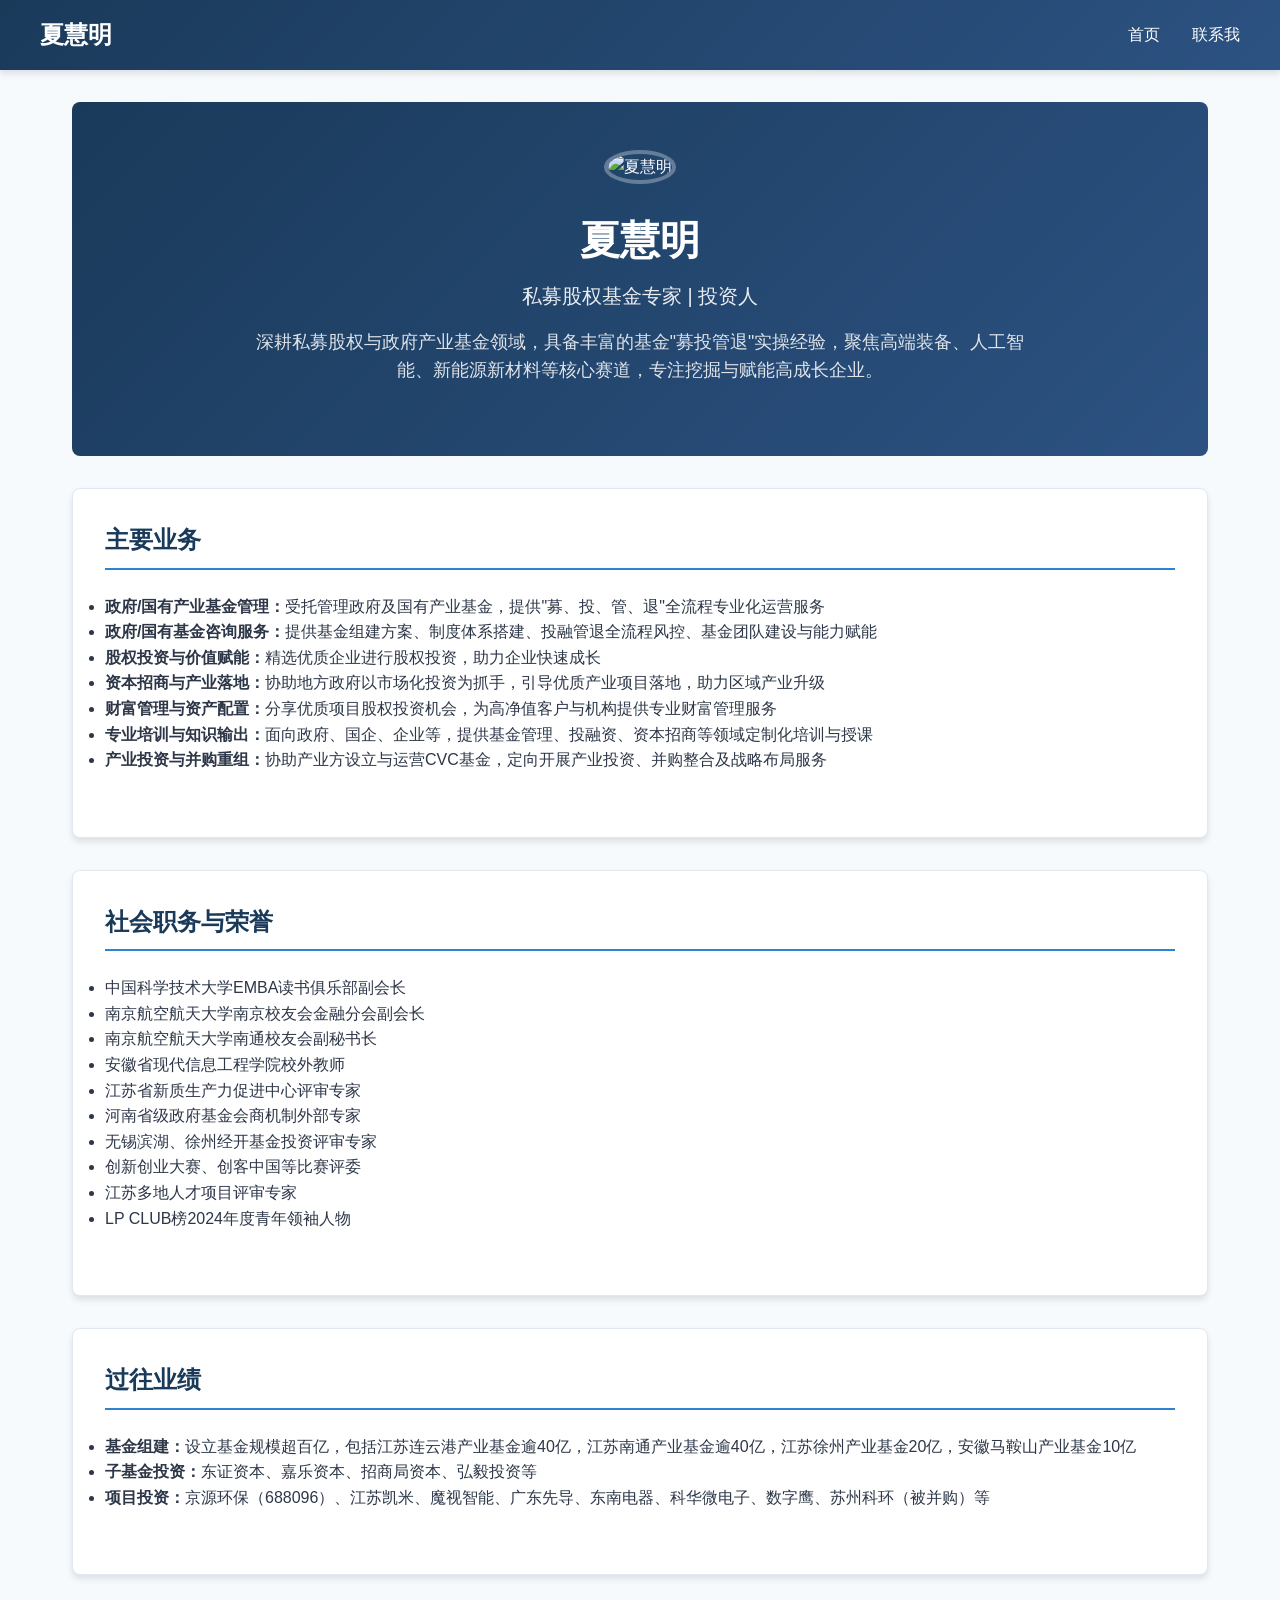
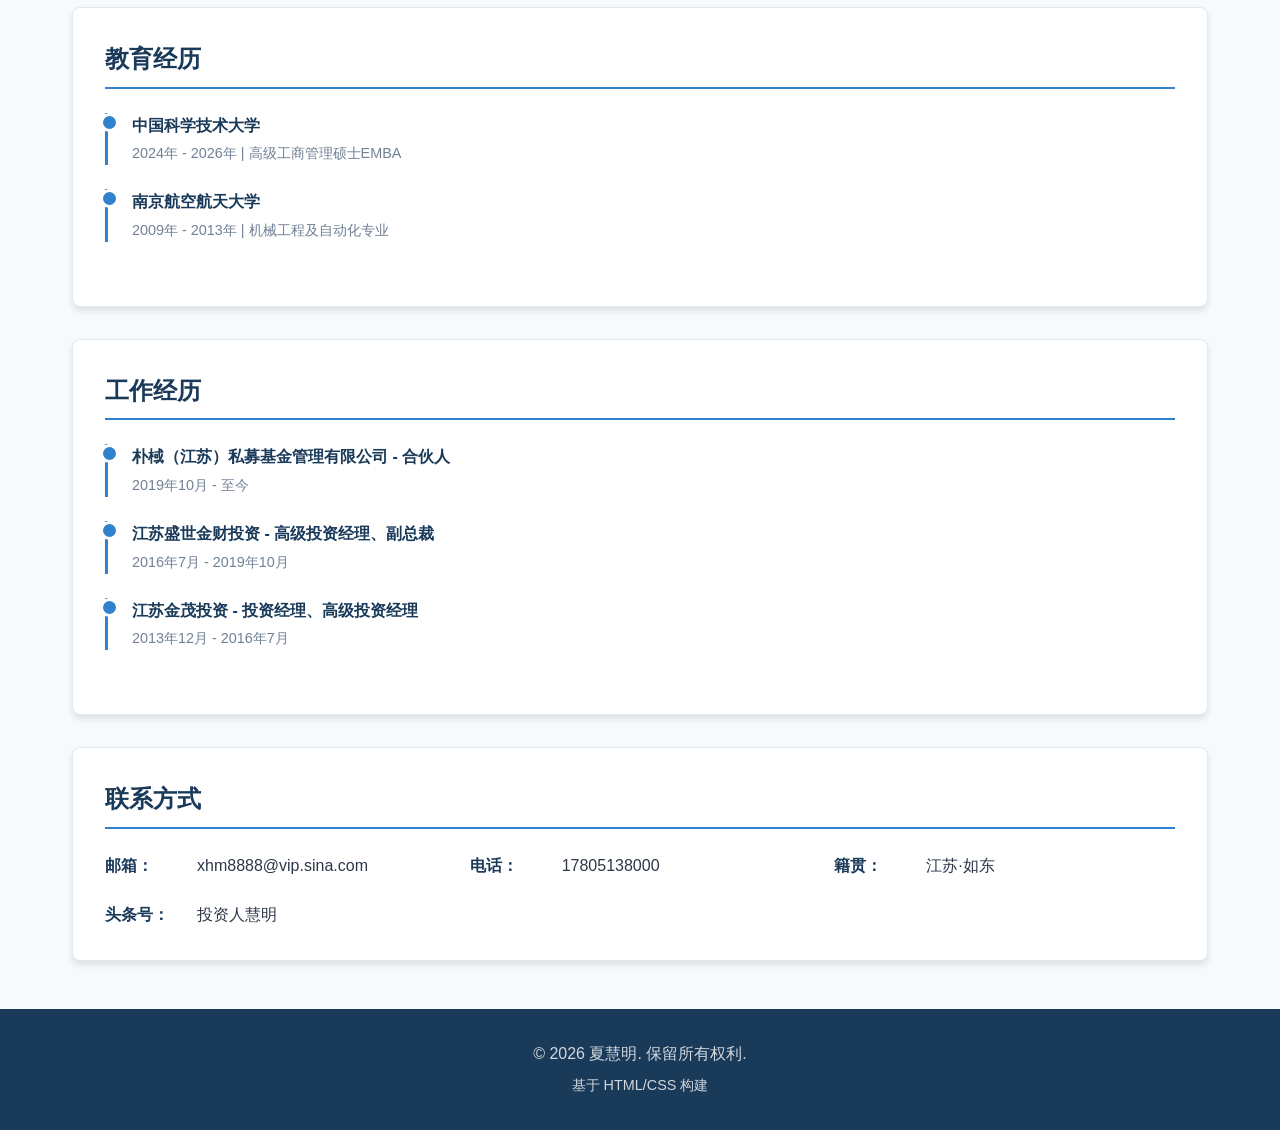
==== commit aa433af4: "修复重复的主要业务模块" ====
--- a/index.html
+++ b/index.html
@@ -27,22 +27,6 @@
                 深耕私募股权与政府产业基金领域，具备丰富的基金"募投管退"实操经验，聚焦高端装备、人工智能、新能源新材料等核心赛道，专注挖掘与赋能高成长企业。
             </p>
         </section>
-
-        <!-- 主要业务 -->
-        <div class="card">
-            <h2>主要业务</h2>
-            <div class="resume-section">
-                <ul>
-                    <li>政府/国有产业基金管理：受托管理政府及国有产业基金，提供募、投、管、退全流程专业化运营服务</li>
-                    <li>政府/国有基金咨询服务：提供基金组建方案、制度体系搭建、投融管退全流程风控、基金团队建设与能力赋能服务</li>
-                    <li>股权投资与价值赋能：精选优质企业进行股权投资，深度赋能企业成长与资本化发展。</li>
-                    <li>资本招商与产业落地：以市场化投资助力地方政府引进优质项目，推动区域产业升级。</li>
-                    <li>财富管理与资产配置：为高净值客户与机构提供股权投资、资产配置与财富管理服务。</li>
-                    <li>专业培训与知识输出：面向政府、国企、企业等，提供基金管理、投融资、资本招商等领域定制化培训与授课。</li>
-                    <li>产业投资与并购重组：协助产业方设立与运营VC基金，开展定向投资、并购整合及战略布局。</li>
-                </ul>
-            </div>
-        </div>
 
         <!-- 主要业务 -->
         <div class="card">
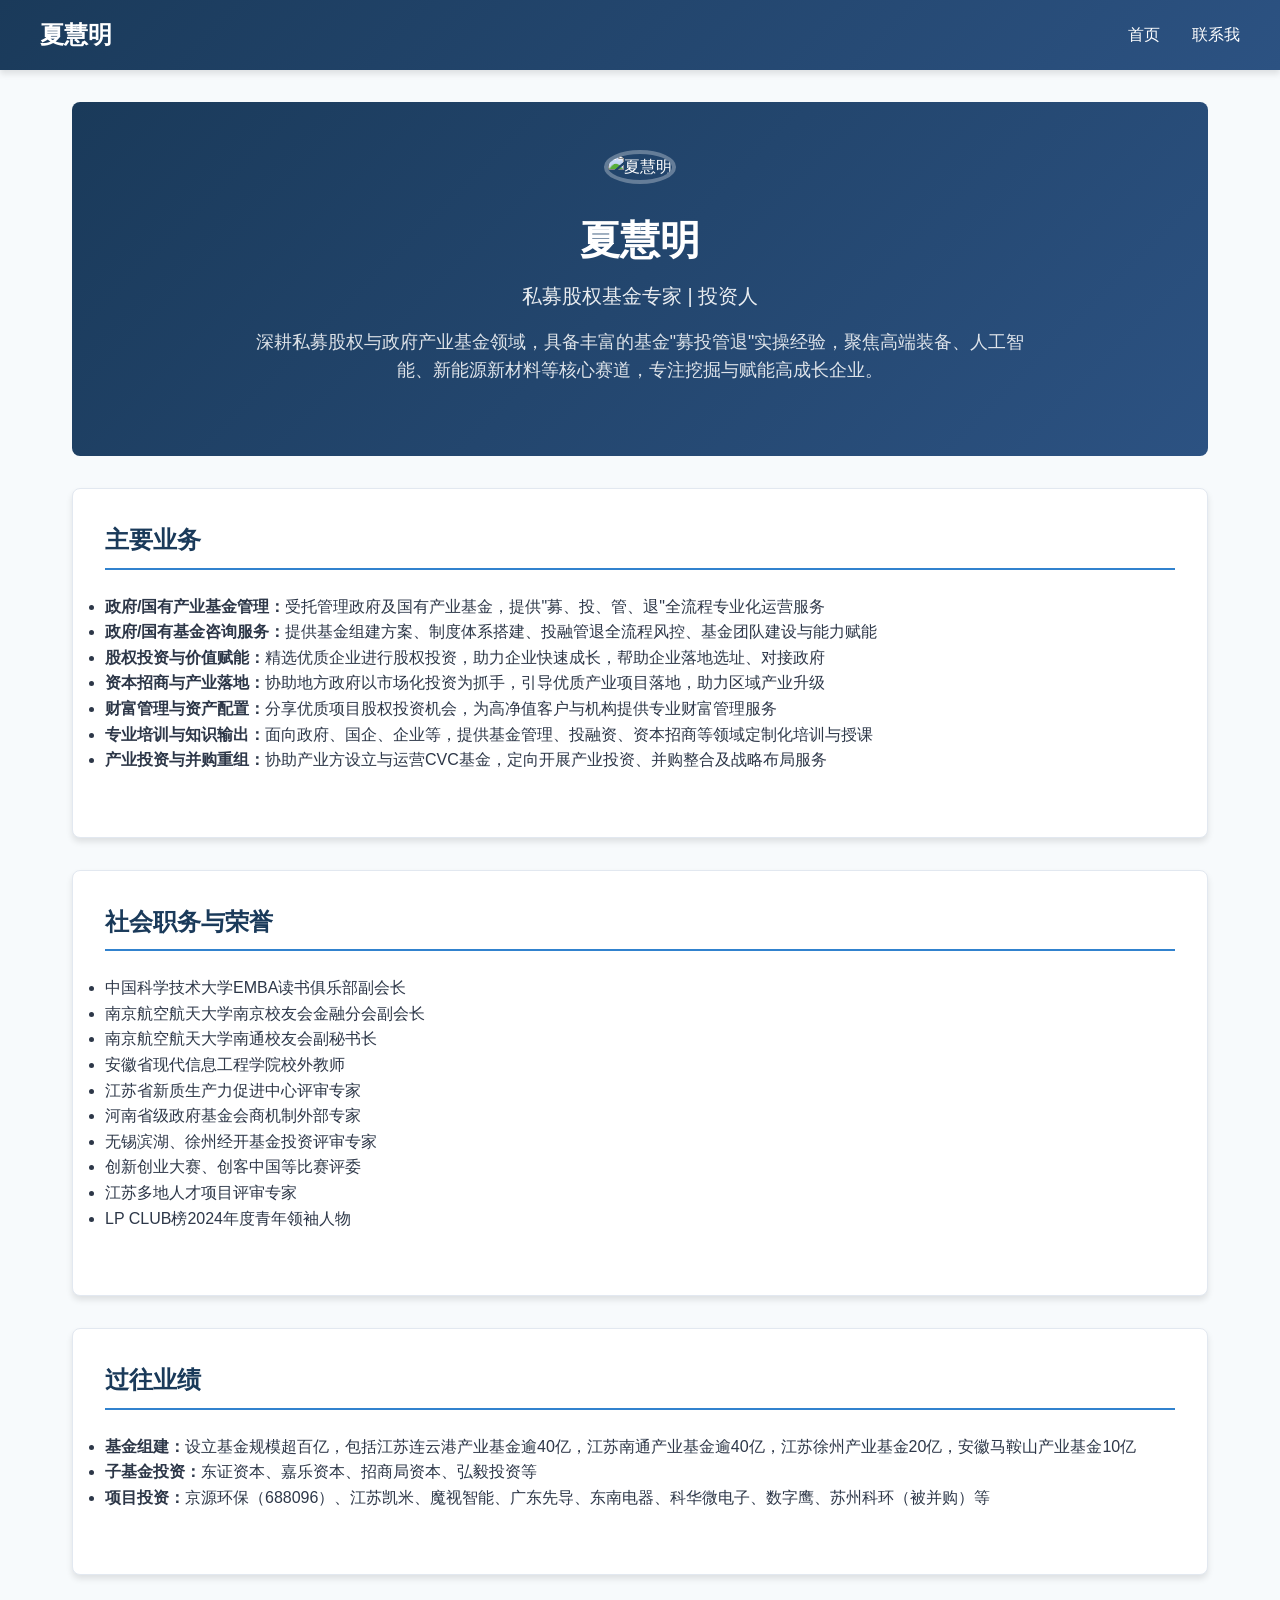
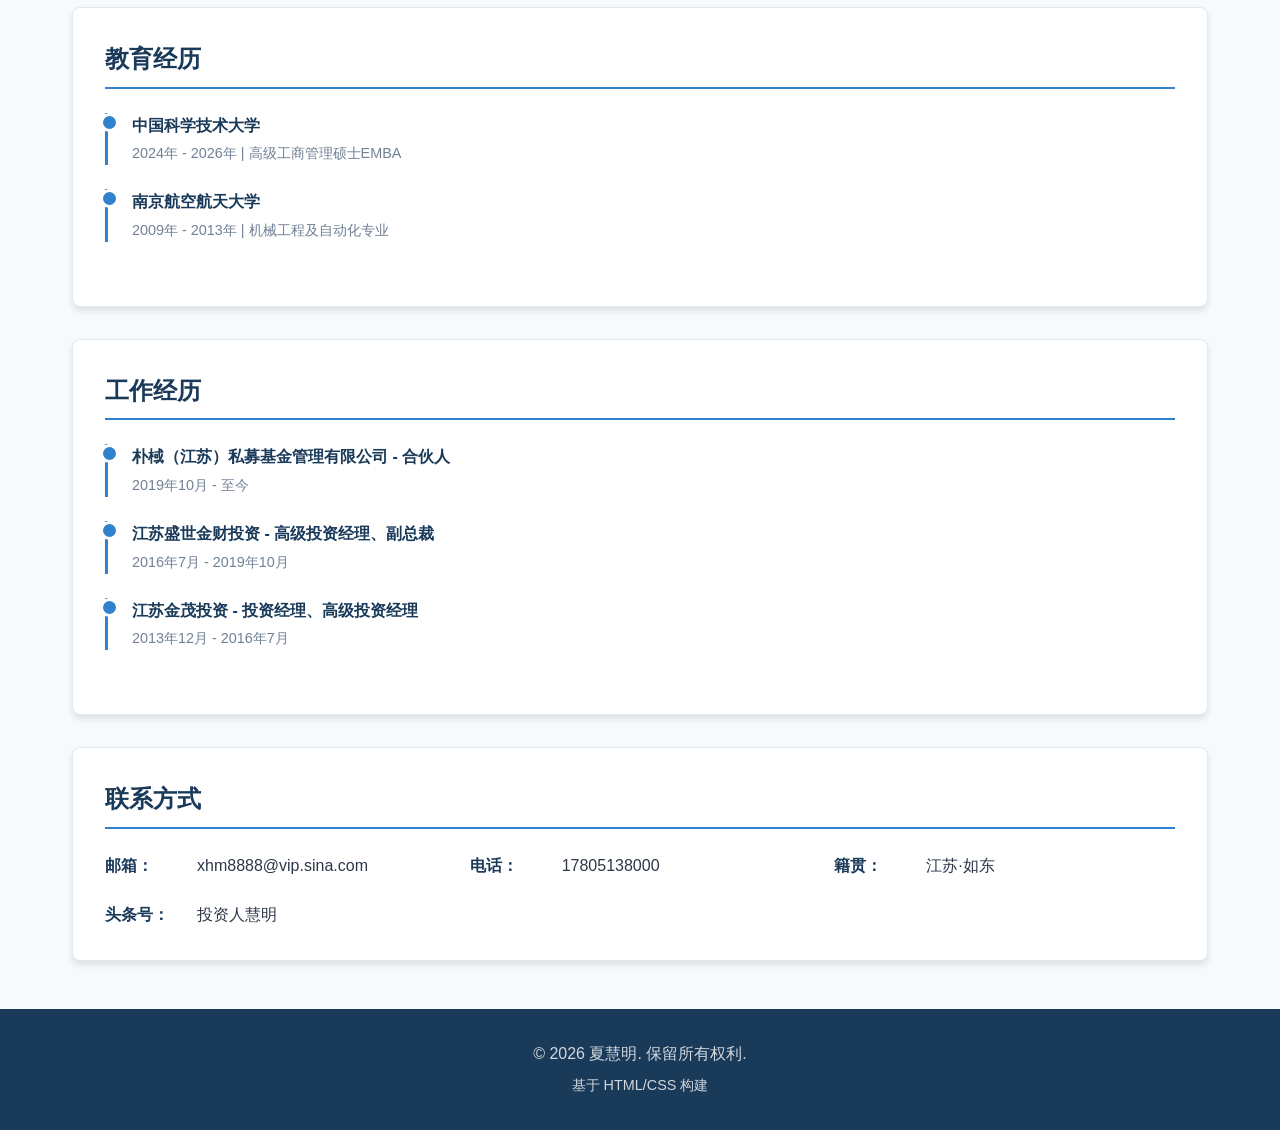
==== commit a2eeab64: "更新股权投资与价值赋能业务描述" ====
--- a/index.html
+++ b/index.html
@@ -35,7 +35,7 @@
                 <ul>
                     <li><strong>政府/国有产业基金管理：</strong>受托管理政府及国有产业基金，提供"募、投、管、退"全流程专业化运营服务</li>
                     <li><strong>政府/国有基金咨询服务：</strong>提供基金组建方案、制度体系搭建、投融管退全流程风控、基金团队建设与能力赋能</li>
-                    <li><strong>股权投资与价值赋能：</strong>精选优质企业进行股权投资，助力企业快速成长</li>
+                    <li><strong>股权投资与价值赋能：</strong>精选优质企业进行股权投资，助力企业快速成长，帮助企业落地选址、对接政府</li>
                     <li><strong>资本招商与产业落地：</strong>协助地方政府以市场化投资为抓手，引导优质产业项目落地，助力区域产业升级</li>
                     <li><strong>财富管理与资产配置：</strong>分享优质项目股权投资机会，为高净值客户与机构提供专业财富管理服务</li>
                     <li><strong>专业培训与知识输出：</strong>面向政府、国企、企业等，提供基金管理、投融资、资本招商等领域定制化培训与授课</li>
